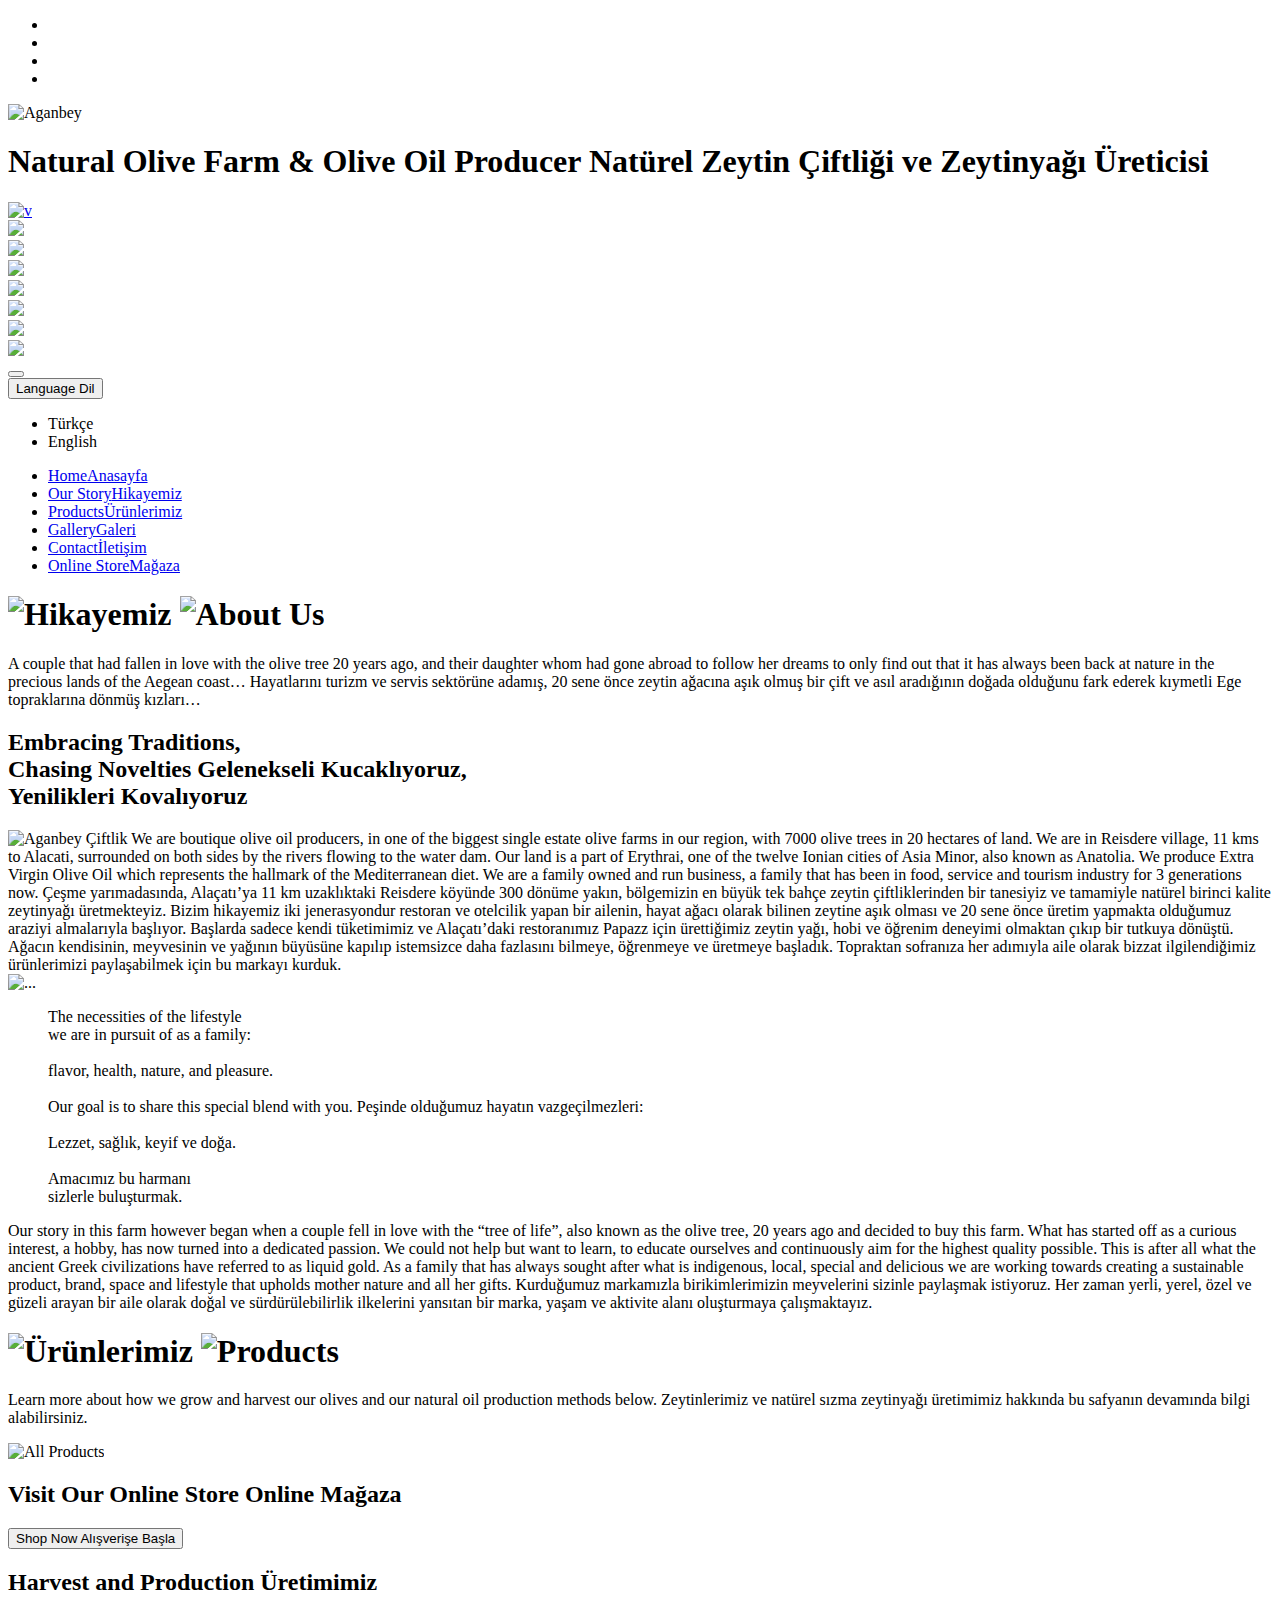
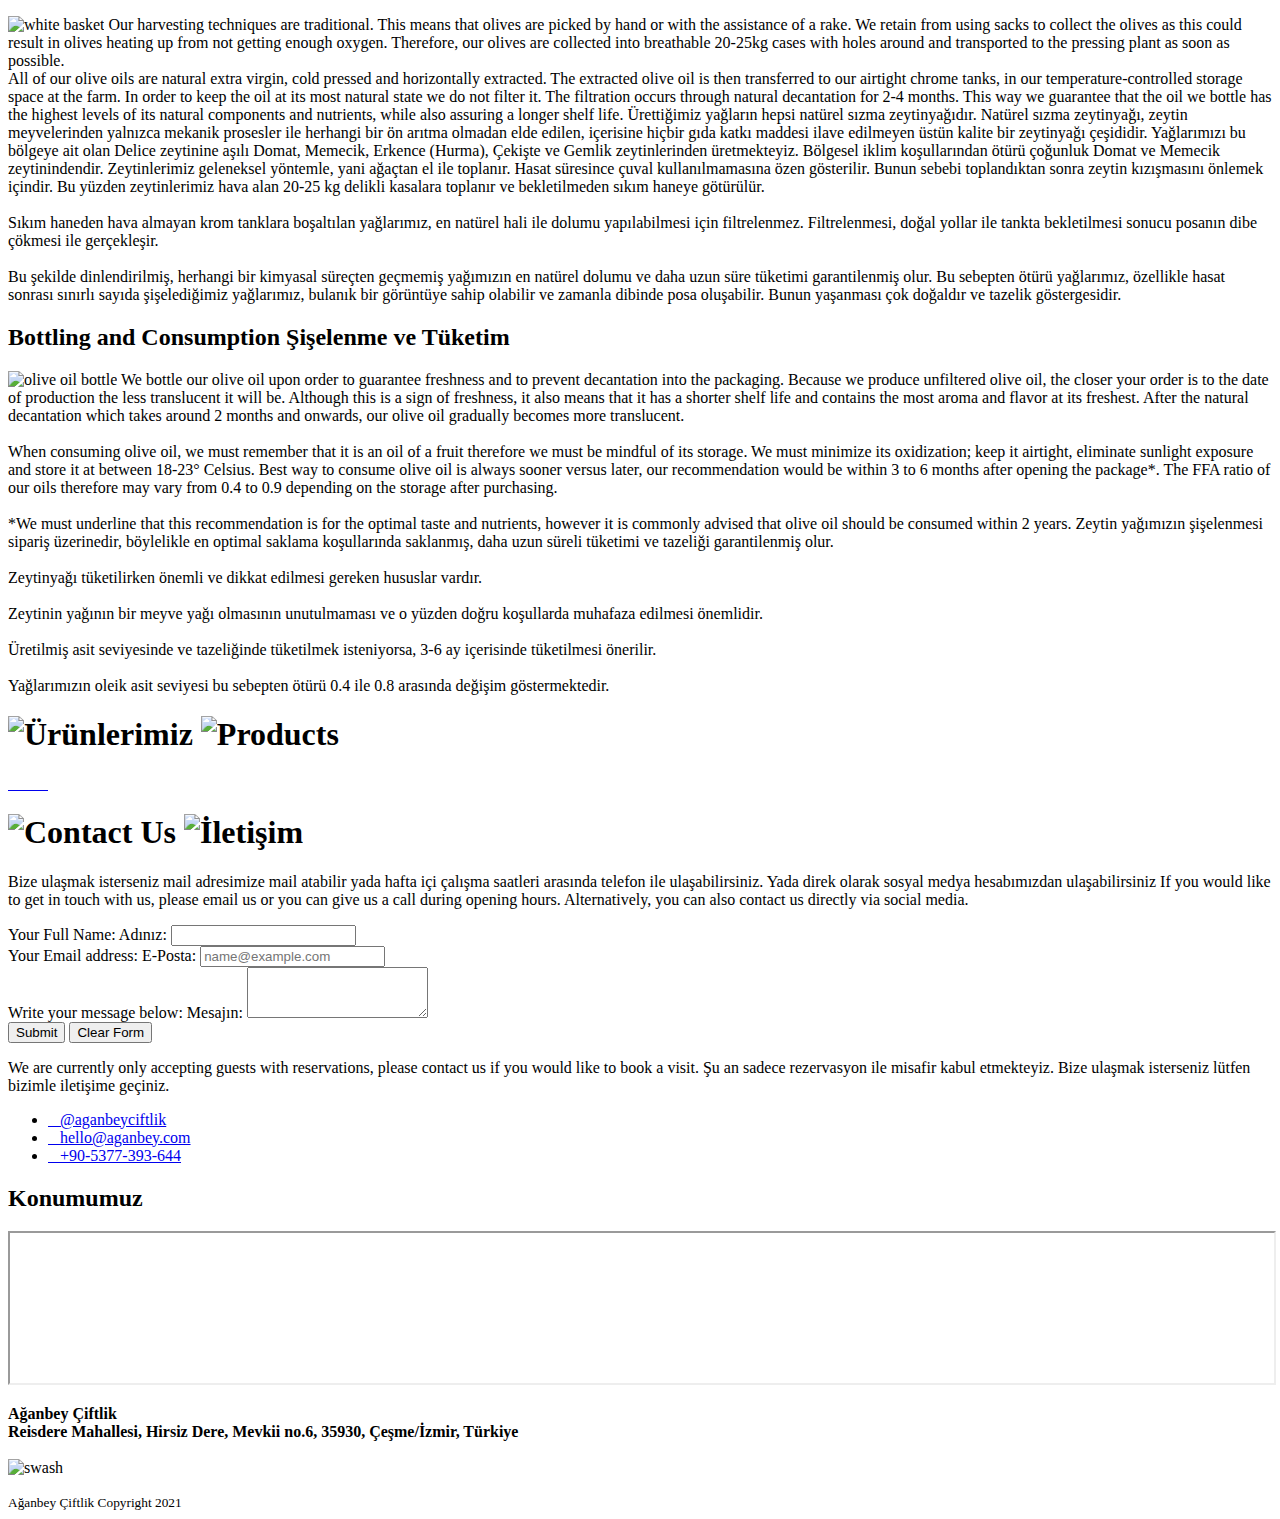
==== index.html @ 203e545b "first commit" ====
<!DOCTYPE html>
<html lang="en">
<head>
    <meta charset="UTF-8">
    <meta http-equiv="X-UA-Compatible" content="IE=edge">
    <meta name="viewport" content="width=device-width, initial-scale=1.0, maximum-scale=1.0, user-scalable=no">
     <!--Bootstrap v5-->
     <link href="https://cdn.jsdelivr.net/npm/bootstrap@5.0.0-beta2/dist/css/bootstrap.min.css" rel="stylesheet" 
     integrity="sha384-BmbxuPwQa2lc/FVzBcNJ7UAyJxM6wuqIj61tLrc4wSX0szH/Ev+nYRRuWlolflfl" crossorigin="anonymous">
     <link href="http://db.onlinewebfonts.com/c/00e33ab22d743f78fcc84a5b079ee93c?family=Register+Sans+BTN" rel="stylesheet" type="text/css"/>
     <link rel="stylesheet" href="sass/style.css">
     <link  href="https://cdnjs.cloudflare.com/ajax/libs/fotorama/4.6.4/fotorama.css" rel="stylesheet">
     <title>Ağanbey Çiftlik</title>
</head>
<body>
<!--Base container-->
  <div class="base container-fluid mx-auto p-0 w-100 d-block">
            <!--Intro-->
            <div class="intro container-fluid w-100 mx-auto forest d-flex p-0" id="home">
                <!--Overlay-->
                <div class="overlay w-100">
                    <ul class="social list-inline p-2 w-100 m-0">
                        <li class="list-inline-item px-2"> 
                          <a href="https://instagram.com/aganbeyciftlik" target="_blank"><i class="fab fa-instagram"></i></a>
                        </li>
                        <li class="list-inline-item px-2">  
                          <a href="#" target="_blank"><i class="far fa-envelope"></i></a>
                        </li>
                        <li class="list-inline-item px-2">
                          <a href="#" target="_blank"><i class="fas fa-phone-alt"></i></a>      
                        </li>
                        <li class="list-inline-item px-2">
                          <a href="storefront.html"><i class="fas fa-shopping-cart"></i></a>
                        </li>
                      </ul>
                  <img src="img/logo/aganbey-logo-01.svg" alt="Aganbey" width="100%">
                  <h1 class="first w-100 mx-auto text-center register">
                    <span class="eng">
                      Natural Olive Farm & Olive Oil Producer
                    </span>
                    <span class="turk">
                      Natürel Zeytin Çiftliği ve Zeytinyağı Üreticisi
                    </span>
                  </h1>
                  <a href="#about" class="mx-auto">
                  <img class="arrow mx-auto" src="img/carousel/arrow-down-circle-fill.svg" alt="v">
                </a>
                </div>
                <!--Carousel-->  
            <div id="carouselExampleFade" class="carousel slide carousel-fade mt-1" data-bs-ride="carousel">
              <div class="carousel-inner">
                <div class="carousel-item active">
                  <img src="https://ik.imagekit.io/etlq29my4eb/Intro_Carousel/IMG_3290_DYFqZVgdg.jpg" class="img-responsive d-block w-100">
                </div>
                <div class="carousel-item">
                  <img src="https://ik.imagekit.io/etlq29my4eb/Intro_Carousel/IMG_3305_-32_0Cvqu.JPG" class="d-block w-100">
                </div>
                <div class="carousel-item">
                  <img src="https://ik.imagekit.io/etlq29my4eb/Intro_Carousel/IMG_3284_hrFhXepZ4nZu.JPG" class="d-block w-100">
                </div>
                <div class="carousel-item">
                  <img src="https://ik.imagekit.io/etlq29my4eb/Intro_Carousel/IMG_9912_MFo4H6rCkr9.jpg" class="d-block w-100">
                </div>
                <div class="carousel-item">
                  <img src="https://ik.imagekit.io/etlq29my4eb/Intro_Carousel/IMG_3300_LDXHklpBJcF.JPG" class="d-block w-100">
                </div>
                <div class="carousel-item">
                  <img src="https://ik.imagekit.io/etlq29my4eb/Intro_Carousel/IMG_2029_10xqajBu9.jpg" class="d-block w-100">
                </div>
                <div class="carousel-item">
                  <img src="https://ik.imagekit.io/etlq29my4eb/Intro_Carousel/IMG_3325_S8ox4O2bOxw.JPG" class="d-block w-100">
                </div>
              </div>
            </div>
            </div>
        <!--Main Nav-->
        <nav class="navbar navbar-expand-lg navbar-dark forest sticky-top border-bottom border-dark" id="navbar">
            <div class="container-fluid d-flex">
              <button class="navbar-toggler" type="button" data-bs-toggle="collapse" data-bs-target="#navbarNavDropdown" 
              aria-controls="navbarNavDropdown" aria-expanded="false" aria-label="Toggle navigation">
                <span class="navbar-toggler-icon"></span>
              </button>
              <!--Off nav ul controls-->
              <!--Language controls-->
              <div class="dropdown lang mx-2 align-items-center">
                <button class="btn btn-transparent dm-sans text-light dropdown-toggle" 
                type="button" id="dropdownMenuButton1" data-bs-toggle="dropdown" aria-expanded="false">
                  <span class="eng">Language</span>
                  <span class="turk">Dil</span>
                </button>
                <ul class="dropdown-menu" aria-labelledby="dropdownMenuButton1">
                  <li><div class="btn dm-sans text-light lng" id="TR-btn">Türkçe</div></li>
                  <li><div class="btn text-light dm-sans lng" id="ENG-btn">English</div></li>
                </ul>
              </div>
              
              <!--Main ul/dropdown-->
              <div class="dd collapse navbar-collapse" id="navbarNavDropdown">
                <ul class="navbar-nav mx-auto register">
                  <li class="nav-item px-4">
                    <a class="nav-link active" aria-current="page" href="#">
                      <span class="eng">Home</span><span class="turk">Anasayfa</span></a>
                  </li>
                  <li class="nav-item px-4">
                    <a class="nav-link" href="#about">
                      <span class="eng">Our Story</span><span class="turk">Hikayemiz</span></a>
                  </li>
                  <li class="nav-item px-4">
                    <a class="nav-link" href="#products">
                      <span class="eng">Products</span><span class="turk">Ürünlerimiz</span></a>
                  </li>
                  <li class="nav-item px-4">
                    <a class="nav-link" href="#gallery">
                      <span class="eng">Gallery</span><span class="turk">Galeri</span></a>
                  </li>
                  <li class="nav-item px-4">
                    <a class="nav-link" href="#contact">
                      <span class="eng">Contact</span><span class="turk">İletişim</span></a>
                  </li>
                  <li class="nav-item px-4">
                    <a class="nav-link" href="storefront.html">
                      <span class="eng">Online Store</span><span class="turk">Mağaza</span></a>
                  </li>
                </ul>
              </div>
            </div>
          </nav>
        <!--Content container--> 
        <div>
        <!--About container-->
        <div class="about container row mx-auto w-100 d-block p-3 border-bottom border-light" id="about">
             <!--Whitespace-->
             <div class="whitespace w-100 mx-auto"></div>
            <div class="heading row w-100 mx-100">
                <h1 class="text-center py-4">
                    <span class="turk"><img src="img/headings/hikayemis.svg" alt="Hikayemiz"></span>
                    <span class="eng"><img src="img/headings/about-us.svg" alt="About Us"></span>
                </h1>
            </div>
            <div class="main-content row w-100 mx-auto">
                <article class="w-75 mx-auto text-justify">
                    <span class="eng">
                    A couple that had fallen in love with the olive tree 20 years ago, and their daughter whom had gone 
                    abroad to follow her dreams to only find out that it has always been back at nature in the precious 
                    lands of the Aegean coast…</span>
                    <span class="turk">
                      Hayatlarını turizm ve servis sektörüne adamış, 20 sene önce zeytin ağacına aşık olmuş bir çift ve asıl aradığının doğada 
                      olduğunu fark ederek kıymetli Ege topraklarına dönmüş kızları… 
                    </span>
                </article>
                <div class="caption row mx-auto w-100">
                    <h2 class="text-center my-4 register fw-bolder">
                      <span class="eng">Embracing Traditions, <br> Chasing Novelties</span>
                      <span class="turk">Gelenekseli Kucaklıyoruz, <br> Yenilikleri Kovalıyoruz</span>
                    </h2>
                </div>
                <article class="w-75 mx-auto my-3">
                    <img src="https://ik.imagekit.io/etlq29my4eb/imgs/farm__YuSyK0y2.jpg" 
                    alt="Aganbey Çiftlik" class="pic1">
                    <span class="eng"> 
                    We are boutique olive oil producers, in one of the biggest single estate olive farms in our region, 
                    with 7000 olive trees in 20 hectares of land. We are in Reisdere village, 11 kms to Alacati, surrounded 
                    on both sides by the rivers flowing to the water dam. Our land is a part of Erythrai, one of the twelve 
                    Ionian cities of Asia Minor, also known as Anatolia. We produce Extra Virgin Olive Oil which represents 
                    the hallmark of the Mediterranean diet. We are a family owned and run business, a family that has been 
                    in food, service and tourism industry for 3 generations now. 
                  </span>
                  <span class="turk">
                    Çeşme yarımadasında, Alaçatı’ya 11 km uzaklıktaki Reisdere köyünde 300 dönüme yakın, bölgemizin en büyük tek bahçe 
                    zeytin çiftliklerinden bir tanesiyiz ve tamamiyle natürel birinci kalite zeytinyağı üretmekteyiz. Bizim hikayemiz 
                    iki jenerasyondur restoran ve otelcilik yapan bir ailenin, hayat ağacı olarak bilinen zeytine aşık olması ve 20 sene 
                    önce üretim yapmakta olduğumuz araziyi almalarıyla başlıyor. Başlarda sadece kendi tüketimimiz ve Alaçatı’daki restoranımız 
                    Papazz için ürettiğimiz zeytin yağı, hobi ve öğrenim deneyimi olmaktan çıkıp bir tutkuya dönüştü. Ağacın kendisinin, 
                    meyvesinin ve yağının büyüsüne kapılıp istemsizce daha fazlasını bilmeye, öğrenmeye ve üretmeye başladık. Topraktan 
                    sofranıza her adımıyla aile olarak bizzat ilgilendiğimiz ürünlerimizi paylaşabilmek için bu markayı kurduk. 
                  </span>
                </article>
                <div class="card text-white col-lg-4 p-0 mx-auto">
                    <img src="img/imgs/olive-branch-silhouette.jpg" class="card-img" alt="...">
                    <div class="card-img-overlay">
                        <blockquote class="register fw-bold text-center w-100 m-0 text-light">
                            <span class="eng"> 
                            The necessities of the lifestyle <br> we are in pursuit of as a family:<br>
                            <span class="phrase my-5"><br> flavor, health, nature, and pleasure.</span><br>
                            <br> Our goal is to share this special blend with you.
                          </span>
                          <span class="turk">
                            Peşinde olduğumuz hayatın vazgeçilmezleri: <br><br>
                            <span class="phrase">Lezzet, sağlık, keyif ve doğa.</span> <br><br>
                            Amacımız bu harmanı <br> sizlerle buluşturmak. 
                          </span>
                          </blockquote> 
                    </div>
                  </div>

                    <article class="w-75 mx-auto mt-3">  
                    <span class="eng">Our story in this farm however began when 
                    a couple fell in love with the “tree of life”, also known as the olive tree, 20 years ago and decided 
                    to buy this farm. What has started off as a curious interest, a hobby, has now turned into a dedicated 
                    passion. We could not help but want to learn, to educate ourselves and continuously aim for the highest 
                    quality possible. This is after all what the ancient Greek civilizations have referred to as liquid gold. 
                    As a family that has always sought after what is indigenous, local, special and delicious we are working 
                    towards creating a sustainable product, brand, space and lifestyle that upholds mother nature and all her 
                    gifts.
                  </span>
                  <span class="turk">
                    Kurduğumuz markamızla birikimlerimizin meyvelerini sizinle paylaşmak istiyoruz. Her zaman yerli, yerel, 
                    özel ve güzeli arayan bir aile olarak doğal ve sürdürülebilirlik ilkelerini yansıtan bir marka, yaşam ve 
                    aktivite alanı oluşturmaya çalışmaktayız.
                  </span>
                  </article>
                  
                    <!--Whitespace-->
                    <div class="whitespace w-100 mx-auto"></div>
            </div>
        <!--About container end-->
        </div>
        <!--Product container--> 
        <div class="products container row mx-auto w-100 d-block p-3 border-bottom border-light" id="products">
            <div class="heading row w-100 mx-100">
                <h1 class="text-center py-4">
                    <span class="turk"><img src="img/headings/Ürünlerimiz.svg" alt="Ürünlerimiz"></span>
                    <span class="eng"><img src="img/headings/products.svg" alt="Products"></span>
                </h1>
            </div>
            <p class="w-75 mx-auto dm-sans text-center">
                <span class="eng">
                  Learn more about how we grow and harvest our olives 
                  and our natural oil production methods below.
                </span>
                <span class="turk">
                  Zeytinlerimiz ve natürel sızma zeytinyağı üretimimiz hakkında bu 
                  safyanın devamında bilgi alabilirsiniz.
                </span>
              </p>
              <div class="gotoshop row mx-auto w-100 d-flex justify-content-center">
                  <!--Card-->
                <div class="card bg-light text-white col-lg-6 p-2">
                    <img src="https://ik.imagekit.io/etlq29my4eb/imgs/products-all_Unry8Sgnc.jpg" 
                    class="card-img" alt="All Products">
                    <div class="card-img-overlay m-2 d-flex justify-content-center flex-wrap">
                        <h2 class="text-light dm-sans w-100 text-center mt-4 fw-bold">
                            <span class="eng">Visit Our Online Store</span>
                           <span class="turk">Online Mağaza</span>
                          </h2>
                          <a href="#" class="mx-auto">
                            <button type="button" class="btn btn-lg dm-sans p-3 my-4 border 
                            border-light fw-bold mx-auto bg-transparent border-3">
                              <span class="eng">Shop Now</span>
                              <span class="turk">Alışverişe Başla</span>
                            </button>
                          </a>
                    </div>
                    <!--Card end-->
                  </div>
                    <!--Whitespace-->
                    <div class="whitespace w-100 mx-auto"></div>
                  <section>
                    <h2 class="w-75 mx-auto register text-center p-3 fw-bold">
                        <span class="eng">Harvest and Production</span>
                        <span class="turk">Üretimimiz</span>
                      </h2>
                      <article class="w-75 mx-auto mt-3 dm-sans">
                        <img src="https://ik.imagekit.io/etlq29my4eb/imgs/branch1_kAcV9VJ-A.jpg" 
                        alt="white basket" class="pic2">
                        <span class="eng"> 
                        Our harvesting techniques are traditional. This means that olives are picked by hand or with the assistance
                        of a rake. We retain from using sacks to collect the olives as this could result in olives heating up from
                        not getting enough oxygen. Therefore, our olives are collected into breathable 20-25kg cases with holes 
                        around and transported to the pressing plant as soon as possible. <br>
                        All of our olive oils are natural extra 
                        virgin, cold pressed and horizontally extracted. The extracted olive oil is then transferred to our airtight 
                        chrome tanks, in our temperature-controlled storage space at the farm. In order to keep the oil at its most 
                        natural state we do not filter it. The filtration occurs through natural decantation for 2-4 months. This way
                        we guarantee that the oil we bottle has the highest levels of its natural components and nutrients, while 
                        also assuring a longer shelf life.
                      </span>
                       <span class="turk">
                        Ürettiğimiz yağların hepsi natürel sızma zeytinyağıdır. Natürel sızma zeytinyağı, zeytin meyvelerinden yalnızca mekanik 
                        prosesler ile herhangi bir ön arıtma olmadan elde edilen, içerisine hiçbir gıda katkı maddesi ilave edilmeyen üstün kalite 
                        bir zeytinyağı çeşididir. Yağlarımızı bu bölgeye ait olan Delice zeytinine aşılı Domat, Memecik, Erkence (Hurma), Çekişte 
                        ve Gemlik zeytinlerinden üretmekteyiz. Bölgesel iklim koşullarından ötürü çoğunluk Domat ve Memecik zeytinindendir. Zeytinlerimiz
                         geleneksel yöntemle, yani ağaçtan el ile toplanır. Hasat süresince çuval kullanılmamasına özen gösterilir. Bunun sebebi 
                         toplandıktan sonra zeytin kızışmasını önlemek içindir. Bu yüzden zeytinlerimiz hava alan 20-25 kg delikli kasalara toplanır 
                         ve bekletilmeden sıkım haneye götürülür. 
                        <br><br>
                        Sıkım haneden hava almayan krom tanklara boşaltılan yağlarımız, en natürel hali ile dolumu yapılabilmesi için filtrelenmez. 
                        Filtrelenmesi, doğal yollar ile tankta bekletilmesi sonucu posanın dibe çökmesi ile gerçekleşir. <br><br>
                        Bu şekilde dinlendirilmiş, herhangi bir kimyasal süreçten geçmemiş yağımızın en natürel dolumu ve daha uzun süre tüketimi 
                        garantilenmiş olur. Bu sebepten ötürü yağlarımız, özellikle hasat sonrası sınırlı sayıda şişelediğimiz yağlarımız, bulanık 
                        bir görüntüye sahip olabilir ve zamanla dibinde posa oluşabilir. Bunun yaşanması çok doğaldır ve tazelik göstergesidir. 
                         
                        </span>
                      </article>
                  </section>
                    <!--Whitespace-->
                    <div class="whitespace w-100 mx-auto"></div>
                  <section class="w-100 mx-auto" id="bc">
                    <h2 class="w-75 mx-auto register text-center p-3 fw-bold">
                       <span class="eng">Bottling and Consumption</span>
                       <span class="turk">Şişelenme ve Tüketim </span>
                    </h2>
                    <article class="w-75 mx-auto mt-3 dm-sans">
                      <img src="https://ik.imagekit.io/etlq29my4eb/imgs/clear-bottle_ojudqM-0e8p.jpg" 
                      alt="olive oil bottle" class="pic3">
                      <span class="eng">
                      We bottle our olive oil upon order to guarantee freshness and to prevent decantation into the packaging. Because we
                      produce unfiltered olive oil, the closer your order is to the date of production the less translucent it will be.
                       Although this is a sign of freshness, it also means that it has a shorter shelf life and contains the most aroma
                      and flavor at its freshest. After the natural decantation which takes around 2 months and onwards, our olive oil
                      gradually becomes more translucent. 
                      <br><br>
                      When consuming olive oil, we must remember that it is an oil of a fruit therefore we must be mindful of its storage.
                      We must minimize its oxidization; keep it airtight, eliminate sunlight exposure and store it at between 18-23° 
                      Celsius. Best way to consume olive oil is always sooner versus later, our recommendation would be within 3 to 6 
                      months after opening the package*. The FFA ratio of our oils therefore may vary from 0.4 to 0.9 depending on the 
                      storage after purchasing.  
                      <br><br>
                      <span class="nb">
                        *We must underline that this recommendation is for the optimal taste and nutrients, 
                        however it is commonly advised that olive oil should be consumed within 2 years.</span>
                    </span>
                      
                      <span class="turk">
                        Zeytin yağımızın şişelenmesi sipariş üzerinedir, böylelikle en optimal saklama koşullarında saklanmış, daha uzun süreli 
                        tüketimi ve tazeliği garantilenmiş olur. <br><br>
                        Zeytinyağı tüketilirken önemli ve dikkat edilmesi gereken hususlar vardır. 
                        <br><br>
                        Zeytinin yağının bir meyve yağı olmasının unutulmaması ve o yüzden doğru koşullarda muhafaza edilmesi önemlidir. 
                        <br> <br>
                        Üretilmiş asit seviyesinde ve tazeliğinde tüketilmek isteniyorsa, 3-6 ay içerisinde tüketilmesi önerilir. <br><br>
                        Yağlarımızın oleik asit seviyesi bu sebepten ötürü 0.4 ile 0.8 arasında değişim göstermektedir. 
                      </span>
                    </article>
                    <!--Whitespace-->
                    <div class="whitespace w-100 mx-auto"></div>
            </div>
        <!--Product container end-->  
        </div>
        <!--Gallery container--> 
        <div class="galeri container row mx-auto w-100 d-block p-3 border-bottom border-light" id="gallery">
            <div class="heading row w-100 mx-100">
                <h1 class="text-center py-4">
                    <span class="turk"><img src="img/headings/galeri.svg" alt="Ürünlerimiz"></span>
                    <span class="eng"><img src="img/headings/gallery.svg" alt="Products"></span>
                </h1>
            </div>
            <div class="fotorama col-lg-8 mx-auto bg-dark p-0" data-nav="thumbs">
                <a href="https://ik.imagekit.io/etlq29my4eb/Website_Gallery/IMG_4699_yRDKELBjGga.jpg">
                    <img src="https://ik.imagekit.io/etlq29my4eb/Website_Gallery/IMG_4699_yRDKELBjGga.jpg" alt="">
                </a>
                <a href="https://ik.imagekit.io/etlq29my4eb/Website_Gallery/DSC05301_4AL7WAVdtR-.jpg">
                    <img src="https://ik.imagekit.io/etlq29my4eb/Website_Gallery/DSC05301_4AL7WAVdtR-.jpg" alt="">
                </a>
                <a href="https://ik.imagekit.io/etlq29my4eb/Website_Gallery/IMG_3283_gBohWNZls.jpg">
                    <img src="https://ik.imagekit.io/etlq29my4eb/Website_Gallery/IMG_3283_gBohWNZls.jpg" alt="">
                </a>
                <a href="https://ik.imagekit.io/etlq29my4eb/Website_Gallery/IMG_3203_BZn9SA_0jBm.jpg">
                    <img src="https://ik.imagekit.io/etlq29my4eb/Website_Gallery/IMG_3203_BZn9SA_0jBm.jpg" alt="">
                </a>
                <a href="https://ik.imagekit.io/etlq29my4eb/Website_Gallery/IMG_1109_YaZ9eBYyLo.jpg">
                    <img src="https://ik.imagekit.io/etlq29my4eb/Website_Gallery/IMG_1109_YaZ9eBYyLo.jpg" alt="">
                </a>
                <a href="https://ik.imagekit.io/etlq29my4eb/Website_Gallery/IMG_8769_6tfR_pp50vI.jpg">
                    <img src="https://ik.imagekit.io/etlq29my4eb/Website_Gallery/IMG_8769_6tfR_pp50vI.jpg" alt="">
                </a>
                <a href="https://ik.imagekit.io/etlq29my4eb/Website_Gallery/8cdfa494-f0fd-4bca-92d4-2c547bfe8d3f_Fh-bu6O9M.jpg">
                    <img src="https://ik.imagekit.io/etlq29my4eb/Website_Gallery/8cdfa494-f0fd-4bca-92d4-2c547bfe8d3f_Fh-bu6O9M.jpg" alt="">
                </a>
                <a href="https://ik.imagekit.io/etlq29my4eb/Website_Gallery/IMG_1422_GnSMl1AkuuE.jpg">
                    <img src="https://ik.imagekit.io/etlq29my4eb/Website_Gallery/IMG_1422_GnSMl1AkuuE.jpg" alt="">
                </a>
                <a href="https://ik.imagekit.io/etlq29my4eb/Website_Gallery/IMG_1286_ExbyEsfFU.jpg">
                    <img src="https://ik.imagekit.io/etlq29my4eb/Website_Gallery/IMG_1286_ExbyEsfFU.jpg" alt="">
                </a>
                <a href="https://ik.imagekit.io/etlq29my4eb/Website_Gallery/IMG_3405_BtvY9bpAW4G.jpg">
                    <img src="https://ik.imagekit.io/etlq29my4eb/Website_Gallery/IMG_3405_BtvY9bpAW4G.jpg" alt="">
                </a>
                <a href="https://ik.imagekit.io/etlq29my4eb/Website_Gallery/IMG_5312_aiv7ORRt8.jpg">
                    <img src="https://ik.imagekit.io/etlq29my4eb/Website_Gallery/IMG_5312_aiv7ORRt8.jpg" alt="">
                </a>
            </div>
                 <!--Whitespace-->
                 <div class="whitespace w-100 mx-auto"></div>
        <!--Gallery container end--> 
        </div>
           <!--Contact container-->
           <div class="contact container mx-auto w-100 d-block p-0 border border-light pb-5" id="contact">
            <div class="heading row w-100 mx-auto my-4">
              <h1 class="my-4 pb-4 w-100 text-center dm-sans fw-bold">
                <span class="eng"><img src="img/headings/contact.svg" alt="Contact Us"></span>
                <span class="turk iletisim"><img src="img/headings/iletisim.svg" alt="İletişim"></span>
              </h1>
              <div class="w-100 mx-auto row">
                <p class="w-75 mx-auto dm-sans text-center mb-4">
                  <span class="turk">
                    Bize ulaşmak isterseniz mail adresimize mail atabilir yada hafta içi çalışma 
                    saatleri arasında telefon ile ulaşabilirsiniz. Yada direk olarak sosyal medya 
                    hesabımızdan ulaşabilirsiniz
                  </span>
                  <span class="eng">
                    If you would like to get in touch with us, please email us or you can give us a call
                    during opening hours. 
                    Alternatively, you can also contact us directly via social media.
              </span> 
              </div>
              <div class="cm col-lg-7 border-end border-dark d-flex align-items-center mt-4">
                <form class="mx-auto d-block text-dark w-75" method="POST" action="" role="form">
                  <div class="form-group d-inline-block w-100">
                      <label class="text-dark dm-sans my-2">
                        <span class="eng">Your Full Name:</span>
                        <span class="turk">Adınız:</span>
                      </label>
                      <input type="text" name="name" class="form-control" required>
                    </div>
                  <div class="form-group d-inline-block w-100">
                    <label class="text-dark dm-sans my-2">
                      <span class="eng">Your Email address:</span>
                      <span class="turk">E-Posta:</span>
                    </label>
                    <input type="email" name="user-email" class="form-control" 
                    placeholder="name@example.com" required>
                  </div>
                  <div class="form-group w-100">
                    <label class="text-dark dm-sans my-2">
                      <span class="eng">Write your message below:</span>
                      <span class="turk">Mesajın:</span>
                    </label>
                    <textarea class="form-control" name="message"rows="3" required></textarea>
                  </div>
                  <div class="btn-div form-group">
                  <button type="submit" name="submit" class="g-recaptcha btn m-2 dm-sans border border-dark" id="submit" 
                  data-sitekey="reCAPTCHA_site_key" data-callback='onSubmit' data-action='submit'>Submit</button>
                  <button type="reset" class="btn m-2 dm-sans border border-dark">Clear Form</button>
                  </div>
                </form>
              </div>
              <div class="col-lg-5 mt-4">
                <div class="reserve w-75">
                  <p class="dm-sans p-3 text-justify">
                    <span class="eng"> We are currently only accepting guests with reservations, 
                    please contact us if you would like to book a visit.
                  </span>
                   <span class="turk">
                    Şu an sadece rezervasyon ile misafir kabul etmekteyiz. Bize ulaşmak isterseniz
                    lütfen bizimle iletişime geçiniz.
                   </span>
                  </p>
                </div>
                <ul class="mt-2">
                  <li class="py-2">
                    <i class="fab fa-instagram"></i>
                    <a href="https://instagram.com/aganbeyciftlik" target="_blank">&nbsp;&nbsp; @aganbeyciftlik</a>
                  </li>
                  <li class="py-2">
                    <i class="far fa-envelope"></i>
                    <a href="#" target="_blank">&nbsp;&nbsp; hello@aganbey.com</a>
                  </li>
                  <li class="py-2">
                    <i class="fas fa-phone-alt"></i>
                    <a href="#" target="_blank">&nbsp;&nbsp; +90-5377-393-644</a>      
                  </li>
                </ul>
              </div>
              
            </div>
           
            <div class="location row w-100 mx-auto"><h2 class="register text-center py-3 mt-4">Konumumuz</h2></div>
            <div class="cc container-fluid m-0 p-0 w-100 d-block">
              <div class="map-div row">
                  <iframe class="mx-auto border border-secondary w-75" loading="lazy" allowfullscreen width="100%" 
                  src="https://www.google.com/maps/embed/v1/view?zoom=12&&center=38.3042%2C26.4371&key=AIzaSyBO-uzR-JcE9ai0TGenHOiL3_WA2a0SMlI">
                </iframe>
              </div>
              <div class="address-div row m-0 d-flex flex-wrap align-items-center">
                  
                  <p class="address dm-sans text-center w-100 my-3">
                      <b>Ağanbey Çiftlik <br>
                        Reisdere Mahallesi, Hirsiz Dere, Mevkii no.6, 35930, Çeşme/İzmir, Türkiye <br><br>
                      </b>   
                  <img src="img/logo/swash.svg" alt="swash">
                  </p>
              </div>
            </div>
             <!--Whitespace-->
          <div class="whitespace w-100 mx-auto"></div>
            <!--Contact container end--> 
        <!--Content container end-->
        </div> 
      <!--Footer--> 
      <footer class=" row w-100 mx-auto forest p-3">
        <small class="text-muted w-100 text-center dm-sans">Ağanbey Çiftlik Copyright 2021</small>
    </footer>    
  <!--Base container end-->
  </div>

    <!--Popper/BS js-->
    <script src="https://cdn.jsdelivr.net/npm/@popperjs/core@2.6.0/dist/umd/popper.min.js" 
    integrity="sha384-KsvD1yqQ1/1+IA7gi3P0tyJcT3vR+NdBTt13hSJ2lnve8agRGXTTyNaBYmCR/Nwi" crossorigin="anonymous"></script>
    <script src="https://cdn.jsdelivr.net/npm/bootstrap@5.0.0-beta2/dist/js/bootstrap.min.js" 
    integrity="sha384-nsg8ua9HAw1y0W1btsyWgBklPnCUAFLuTMS2G72MMONqmOymq585AcH49TLBQObG" crossorigin="anonymous"></script>
    <script src="https://kit.fontawesome.com/520de4a36e.js" crossorigin="anonymous"></script>
    <script src="https://code.jquery.com/jquery-3.6.0.slim.min.js" 
    integrity="sha256-u7e5khyithlIdTpu22PHhENmPcRdFiHRjhAuHcs05RI=" crossorigin="anonymous"></script>
    <!--Fotorama plugins-->
    <script src="https://ajax.googleapis.com/ajax/libs/jquery/1.11.1/jquery.min.js"></script>
    <script src="https://cdnjs.cloudflare.com/ajax/libs/fotorama/4.6.4/fotorama.js"></script>

    <script defer src="js/lang.js"></script>
</body>
</html>
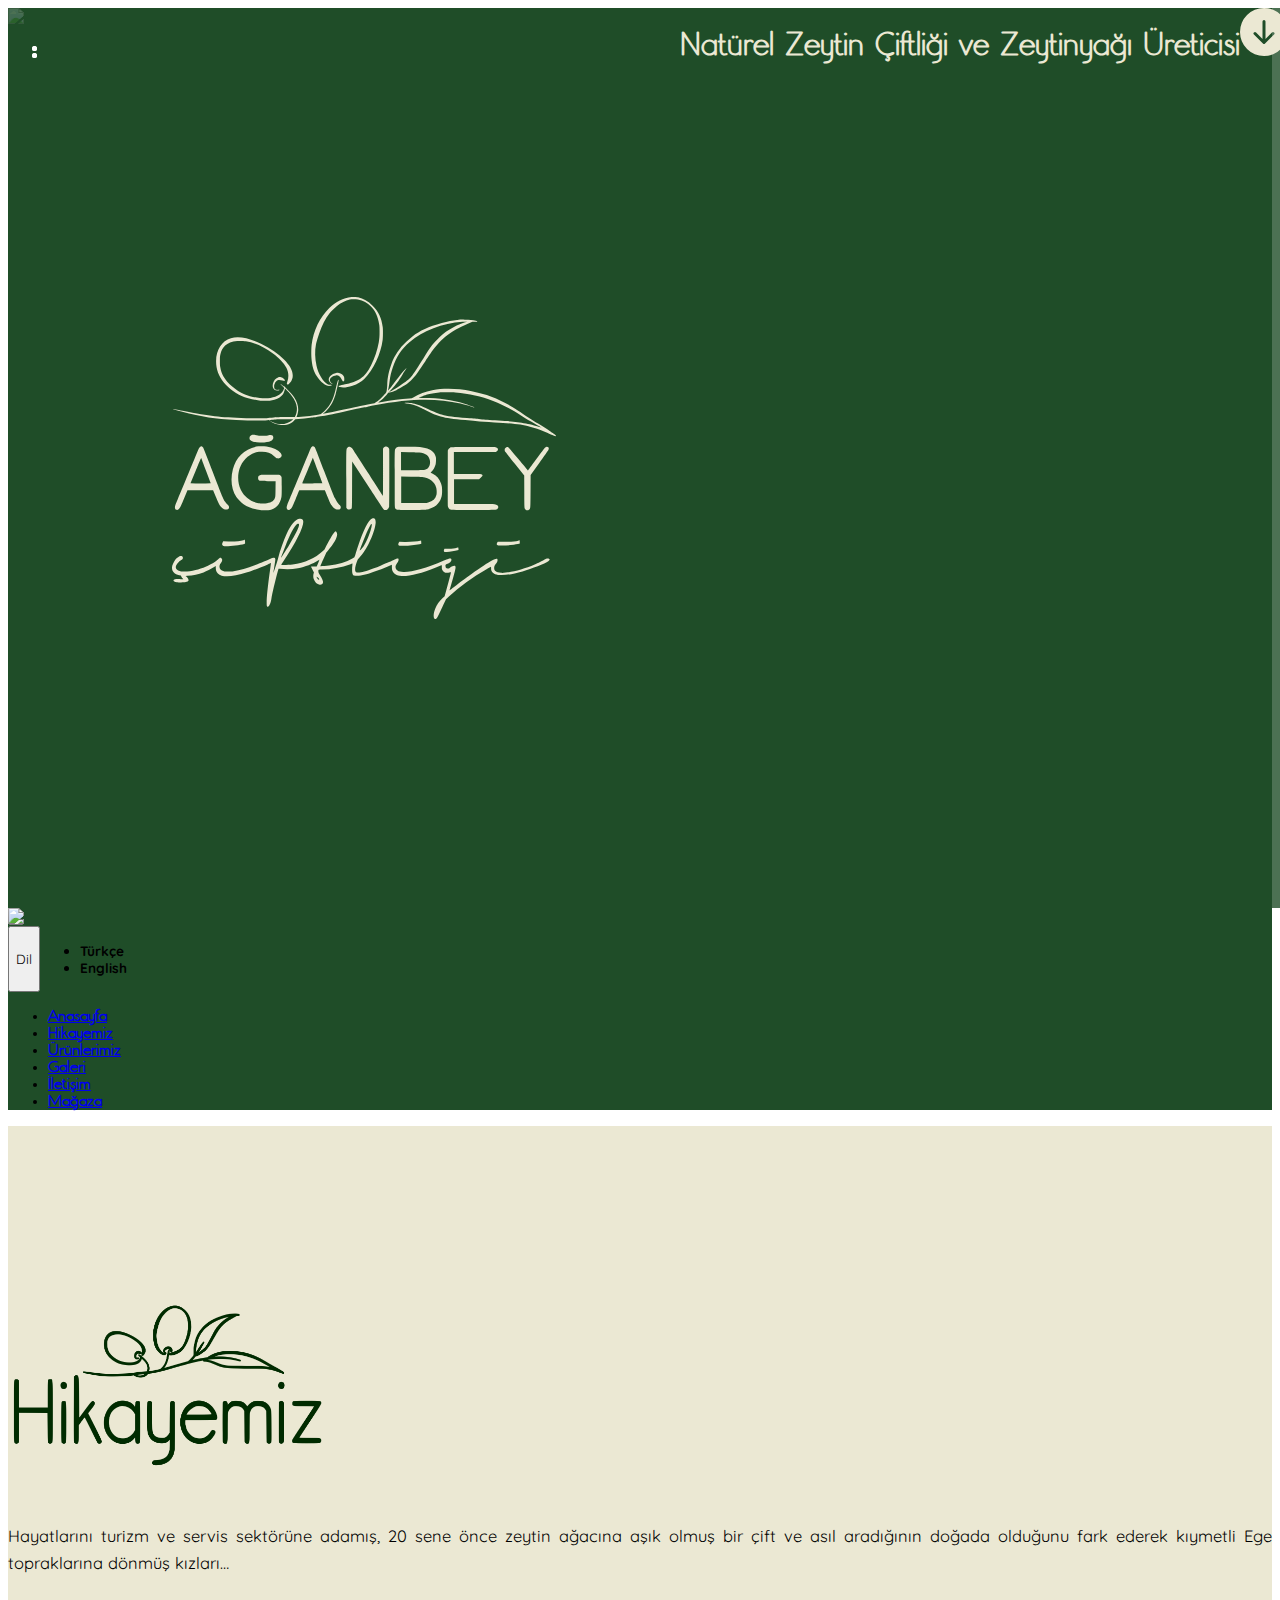
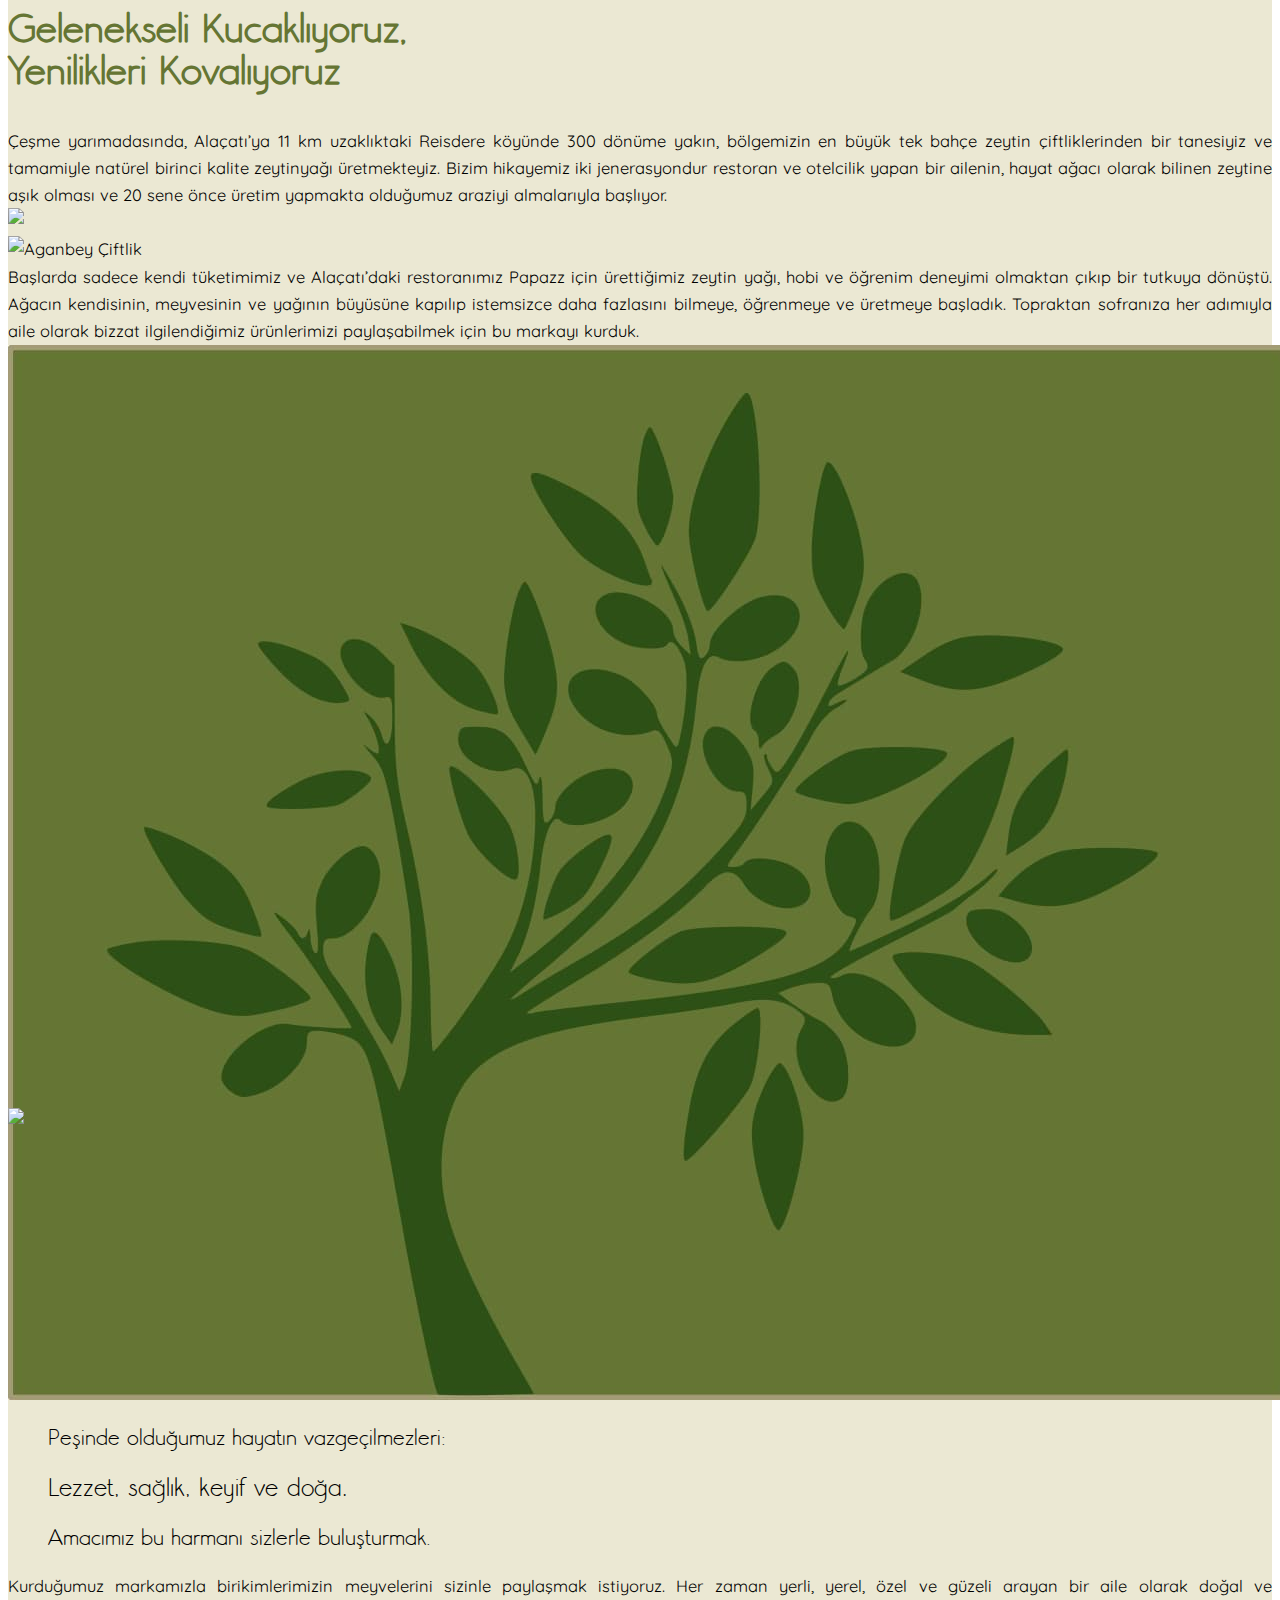
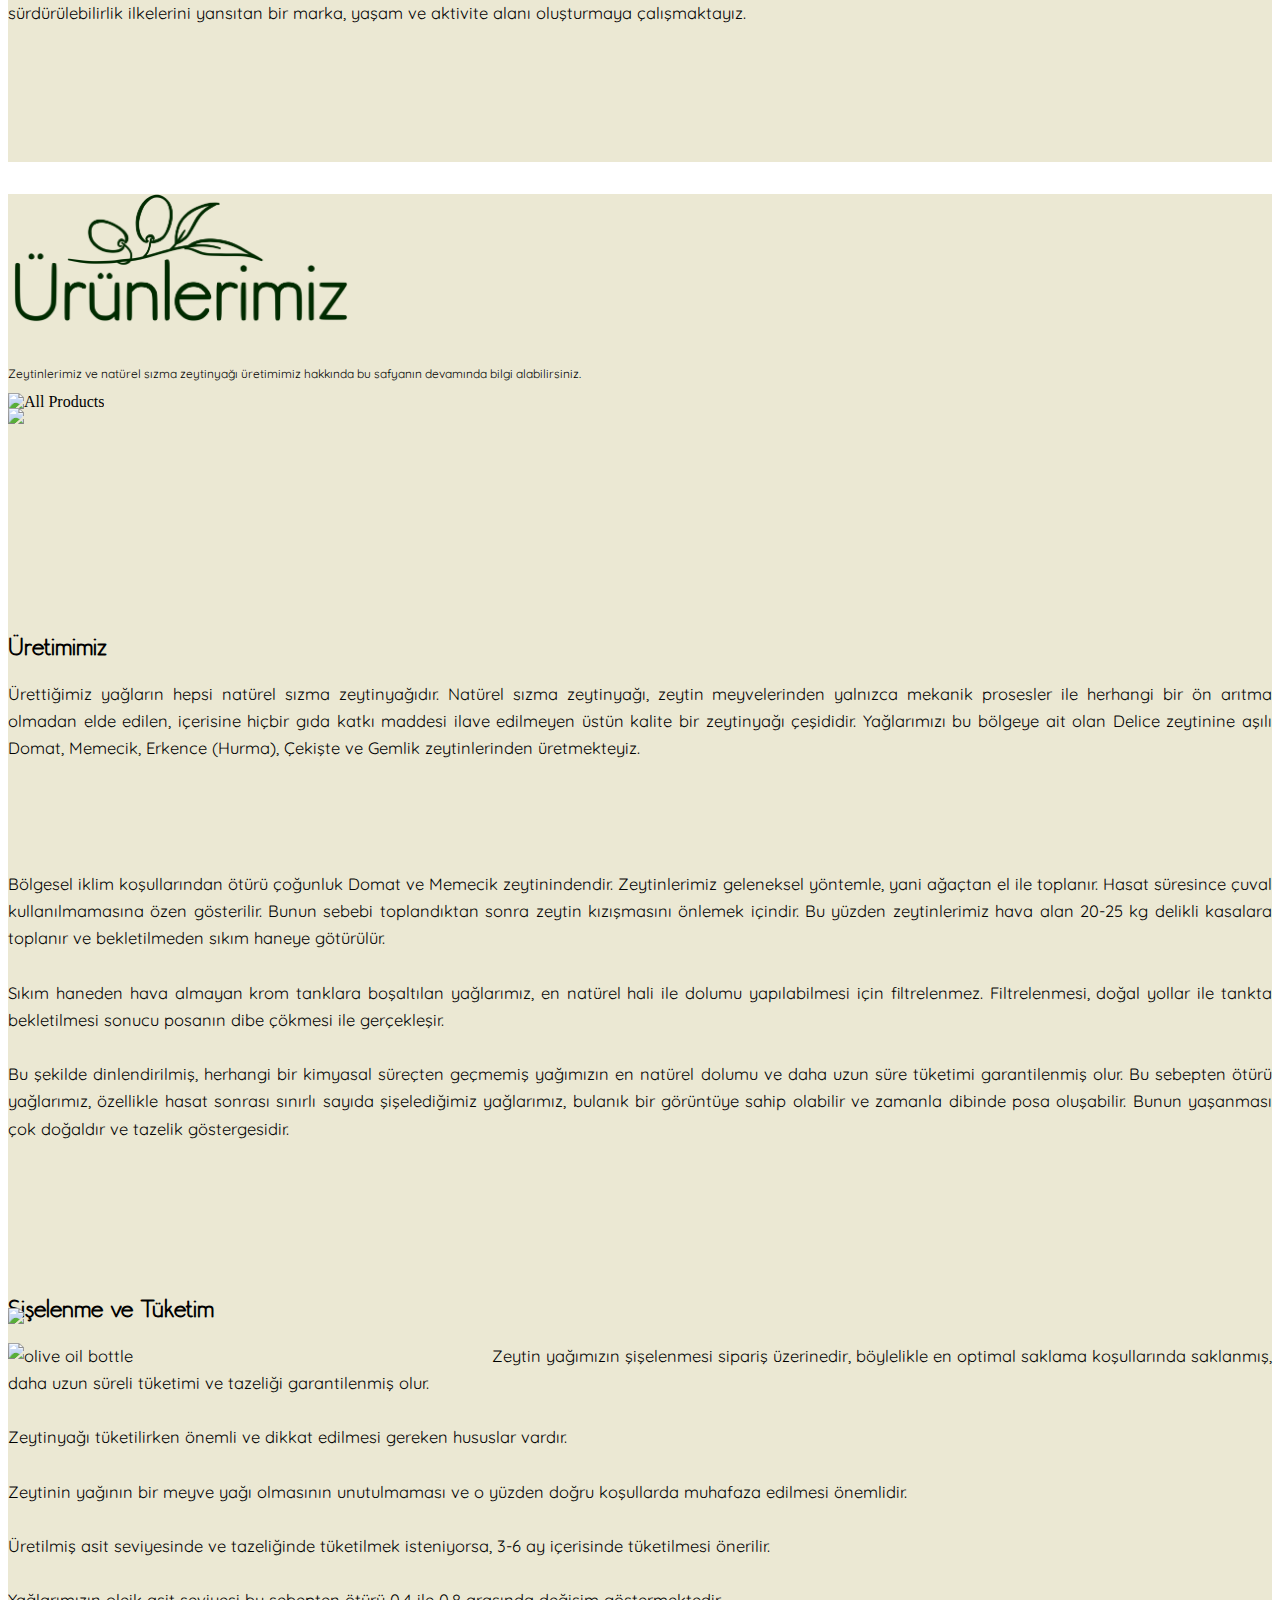
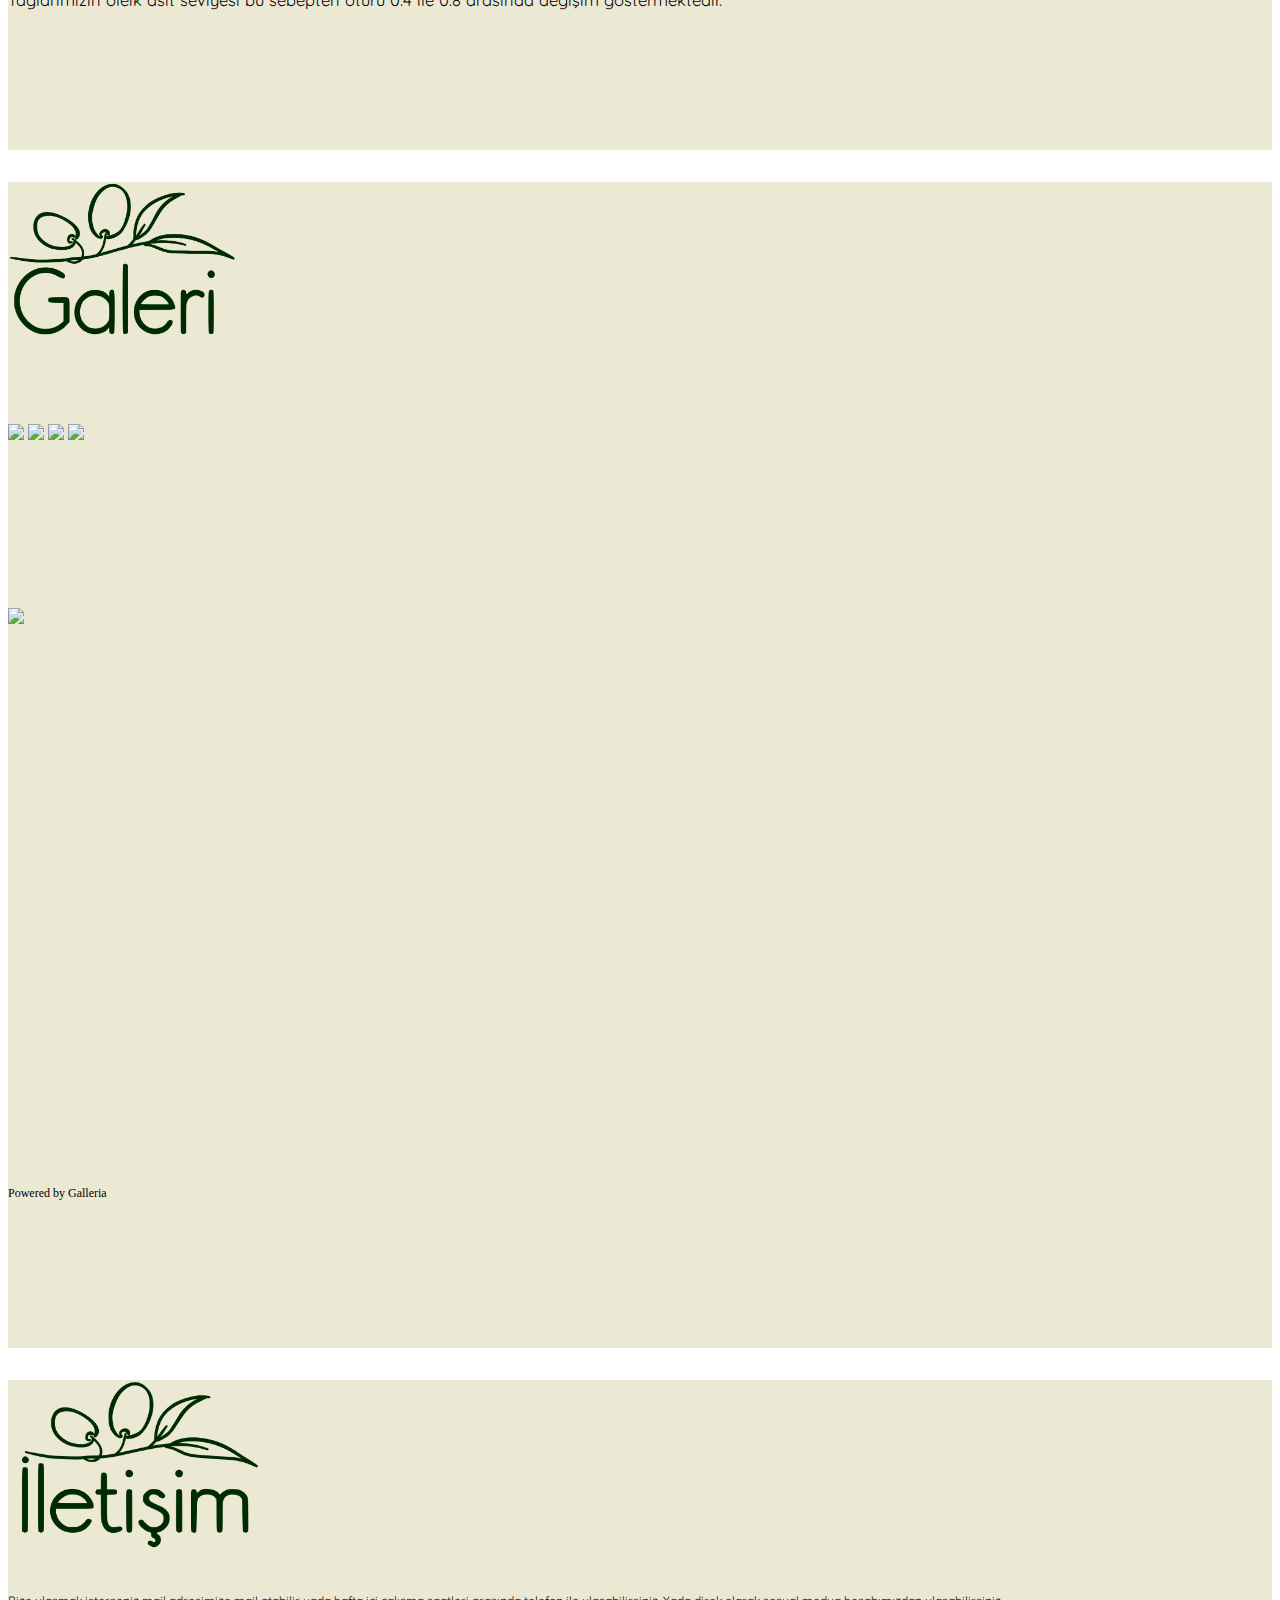
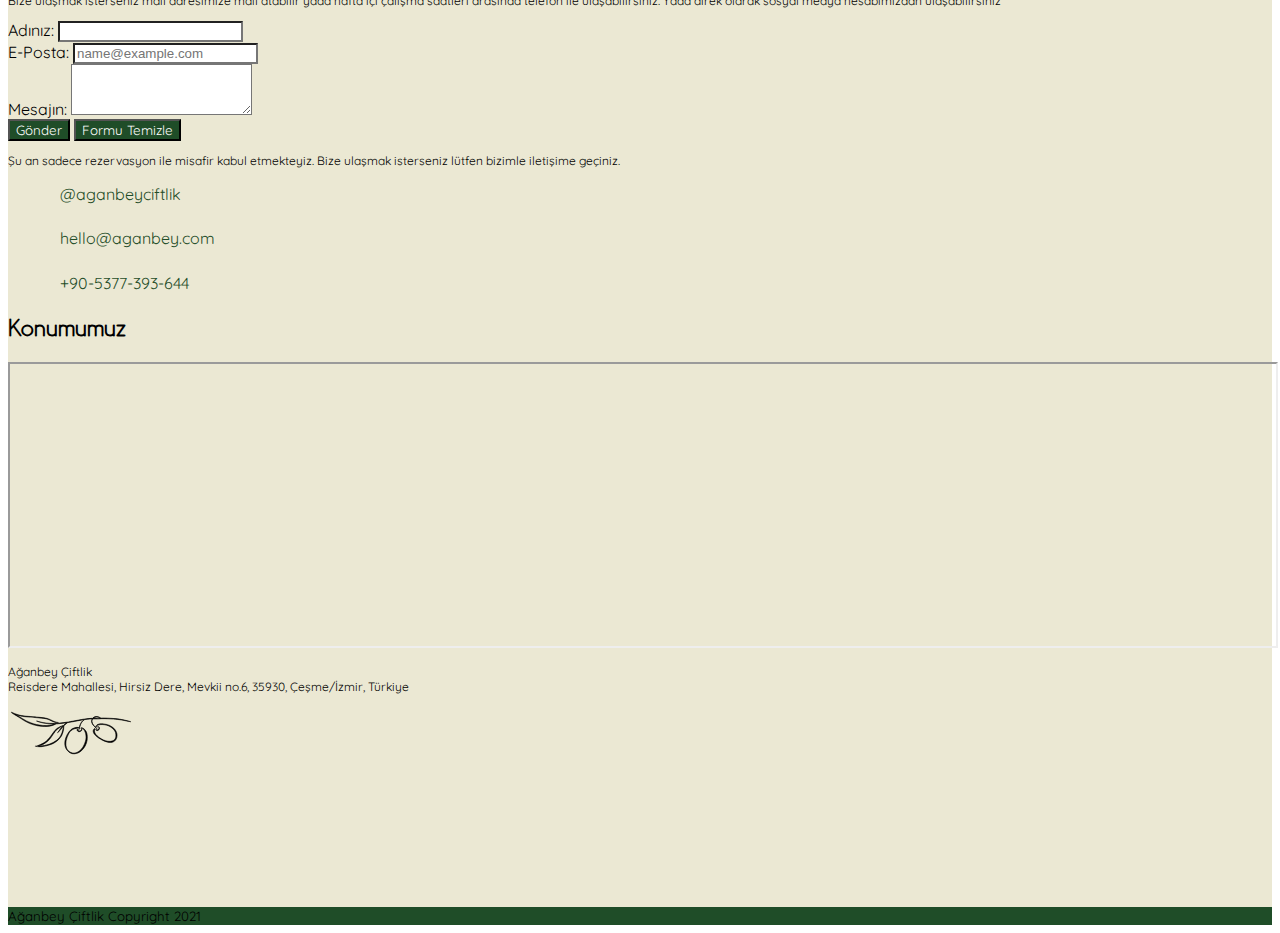
==== commit cc6eb5ab: "update website" ====
--- a/index.html
+++ b/index.html
@@ -7,9 +7,9 @@
      <!--Bootstrap v5-->
      <link href="https://cdn.jsdelivr.net/npm/bootstrap@5.0.0-beta2/dist/css/bootstrap.min.css" rel="stylesheet" 
      integrity="sha384-BmbxuPwQa2lc/FVzBcNJ7UAyJxM6wuqIj61tLrc4wSX0szH/Ev+nYRRuWlolflfl" crossorigin="anonymous">
-     <link href="http://db.onlinewebfonts.com/c/00e33ab22d743f78fcc84a5b079ee93c?family=Register+Sans+BTN" rel="stylesheet" type="text/css"/>
      <link rel="stylesheet" href="sass/style.css">
-     <link  href="https://cdnjs.cloudflare.com/ajax/libs/fotorama/4.6.4/fotorama.css" rel="stylesheet">
+     <link rel="stylesheet" type="text/css" 
+     href="https://cdnjs.cloudflare.com/ajax/libs/galleria/1.5.7/themes/fullscreen/galleria.classic.min.css">
      <title>Ağanbey Çiftlik</title>
 </head>
 <body>
@@ -131,14 +131,14 @@
         <div class="about container row mx-auto w-100 d-block p-3 border-bottom border-light" id="about">
              <!--Whitespace-->
              <div class="whitespace w-100 mx-auto"></div>
-            <div class="heading row w-100 mx-100">
+            <div class="heading row w-100 mx-auto">
                 <h1 class="text-center py-4">
-                    <span class="turk"><img src="img/headings/hikayemis.svg" alt="Hikayemiz"></span>
-                    <span class="eng"><img src="img/headings/about-us.svg" alt="About Us"></span>
+                    <span class="turk"><img src="img/headings/hikayemiz.png" alt="Hikayemiz"></span>
+                    <span class="eng"><img src="img/headings/our-story.png" alt="About Us"></span>
                 </h1>
             </div>
             <div class="main-content row w-100 mx-auto">
-                <article class="w-75 mx-auto text-justify">
+                <article class="w-75 mx-auto">
                     <span class="eng">
                     A couple that had fallen in love with the olive tree 20 years ago, and their daughter whom had gone 
                     abroad to follow her dreams to only find out that it has always been back at nature in the precious 
@@ -154,40 +154,50 @@
                       <span class="turk">Gelenekseli Kucaklıyoruz, <br> Yenilikleri Kovalıyoruz</span>
                     </h2>
                 </div>
-                <article class="w-75 mx-auto my-3">
-                    <img src="https://ik.imagekit.io/etlq29my4eb/imgs/farm__YuSyK0y2.jpg" 
-                    alt="Aganbey Çiftlik" class="pic1">
+                <article class="w-75 mx-auto my-3 row p-0 d-inline-flex">  
+                    <div class="pt-2 w-100 d-inline-flex justify-content-center flex-wrap">                 
+                      <span class="eng">
+                        We are boutique olive oil producers, in one of the biggest single estate olive farms in our region, 
+                        with 7000 olive trees in 20 hectares of land. We are in Reisdere village, 11 kms to Alacati, surrounded 
+                        on both sides by the rivers flowing to the water dam. Our land is a part of Erythrai, one of the twelve  
+                        Ionian cities of Asia Minor, also known as Anatolia. <br><br>
+                    </span>
+                      <span class="turk">
+                        Çeşme yarımadasında, Alaçatı’ya 11 km uzaklıktaki Reisdere köyünde 300 dönüme yakın, bölgemizin en büyük tek bahçe 
+                        zeytin çiftliklerinden bir tanesiyiz ve tamamiyle natürel birinci kalite zeytinyağı üretmekteyiz. Bizim hikayemiz 
+                        iki jenerasyondur restoran ve otelcilik yapan bir ailenin, hayat ağacı olarak bilinen zeytine aşık olması ve 20 sene 
+                        önce üretim yapmakta olduğumuz araziyi almalarıyla başlıyor. <br><br>
+                    </span>
+                    <img src="https://ik.imagekit.io/etlq29my4eb/imgs/farm__YuSyK0y2.jpg?updatedAt=1622075623427" 
+                      alt="Aganbey Çiftlik" class="pic1 mx-auto">
                     <span class="eng"> 
-                    We are boutique olive oil producers, in one of the biggest single estate olive farms in our region, 
-                    with 7000 olive trees in 20 hectares of land. We are in Reisdere village, 11 kms to Alacati, surrounded 
-                    on both sides by the rivers flowing to the water dam. Our land is a part of Erythrai, one of the twelve 
-                    Ionian cities of Asia Minor, also known as Anatolia. We produce Extra Virgin Olive Oil which represents 
-                    the hallmark of the Mediterranean diet. We are a family owned and run business, a family that has been 
-                    in food, service and tourism industry for 3 generations now. 
-                  </span>
-                  <span class="turk">
-                    Çeşme yarımadasında, Alaçatı’ya 11 km uzaklıktaki Reisdere köyünde 300 dönüme yakın, bölgemizin en büyük tek bahçe 
-                    zeytin çiftliklerinden bir tanesiyiz ve tamamiyle natürel birinci kalite zeytinyağı üretmekteyiz. Bizim hikayemiz 
-                    iki jenerasyondur restoran ve otelcilik yapan bir ailenin, hayat ağacı olarak bilinen zeytine aşık olması ve 20 sene 
-                    önce üretim yapmakta olduğumuz araziyi almalarıyla başlıyor. Başlarda sadece kendi tüketimimiz ve Alaçatı’daki restoranımız 
-                    Papazz için ürettiğimiz zeytin yağı, hobi ve öğrenim deneyimi olmaktan çıkıp bir tutkuya dönüştü. Ağacın kendisinin, 
-                    meyvesinin ve yağının büyüsüne kapılıp istemsizce daha fazlasını bilmeye, öğrenmeye ve üretmeye başladık. Topraktan 
-                    sofranıza her adımıyla aile olarak bizzat ilgilendiğimiz ürünlerimizi paylaşabilmek için bu markayı kurduk. 
-                  </span>
+                      <br>
+                        We produce Extra Virgin Olive Oil which represents the hallmark of the Mediterranean diet. We are a family 
+                        owned and run business, a family that has been in food, service and tourism industry for 3 generations now. 
+                    </span>
+                    <span class="turk">
+                      <br>
+                        Başlarda sadece kendi tüketimimiz ve Alaçatı’daki restoranımız 
+                        Papazz için ürettiğimiz zeytin yağı, hobi ve öğrenim deneyimi olmaktan çıkıp bir tutkuya dönüştü. Ağacın kendisinin, 
+                        meyvesinin ve yağının büyüsüne kapılıp istemsizce daha fazlasını bilmeye, öğrenmeye ve üretmeye başladık. Topraktan 
+                        sofranıza her adımıyla aile olarak bizzat ilgilendiğimiz ürünlerimizi paylaşabilmek için bu markayı kurduk. 
+                    </span>
+
+                </div>
                 </article>
-                <div class="card text-white col-lg-4 p-0 mx-auto">
+                <div class="card text-white col-lg-4 p-0 mx-auto my-5">
                     <img src="img/imgs/olive-branch-silhouette.jpg" class="card-img" alt="...">
                     <div class="card-img-overlay">
                         <blockquote class="register fw-bold text-center w-100 m-0 text-light">
                             <span class="eng"> 
-                            The necessities of the lifestyle <br> we are in pursuit of as a family:<br>
-                            <span class="phrase my-5"><br> flavor, health, nature, and pleasure.</span><br>
-                            <br> Our goal is to share this special blend with you.
+                            The necessities of the lifestyle we are in pursuit of as a family:<br><br>
+                            <span class="phrase">flavor, health, nature, and pleasure.</span><br><br>
+                            Our goal is to share this special blend with you.
                           </span>
                           <span class="turk">
                             Peşinde olduğumuz hayatın vazgeçilmezleri: <br><br>
-                            <span class="phrase">Lezzet, sağlık, keyif ve doğa.</span> <br><br>
-                            Amacımız bu harmanı <br> sizlerle buluşturmak. 
+                            <span class="phrase my-2">Lezzet, sağlık, keyif ve doğa.</span> <br><br>
+                            Amacımız bu harmanı sizlerle buluşturmak. 
                           </span>
                           </blockquote> 
                     </div>
@@ -217,10 +227,10 @@
         </div>
         <!--Product container--> 
         <div class="products container row mx-auto w-100 d-block p-3 border-bottom border-light" id="products">
-            <div class="heading row w-100 mx-100">
+            <div class="heading row w-100 mx-auto">
                 <h1 class="text-center py-4">
-                    <span class="turk"><img src="img/headings/Ürünlerimiz.svg" alt="Ürünlerimiz"></span>
-                    <span class="eng"><img src="img/headings/products.svg" alt="Products"></span>
+                    <span class="turk"><img src="img/headings/urunlerimiz.png" alt="Ürünlerimiz"></span>
+                    <span class="eng"><img src="img/headings/products.png" alt="Products"></span>
                 </h1>
             </div>
             <p class="w-75 mx-auto dm-sans text-center">
@@ -243,7 +253,7 @@
                             <span class="eng">Visit Our Online Store</span>
                            <span class="turk">Online Mağaza</span>
                           </h2>
-                          <a href="#" class="mx-auto">
+                          <a href="storefront.html" class="mx-auto">
                             <button type="button" class="btn btn-lg dm-sans p-3 my-4 border 
                             border-light fw-bold mx-auto bg-transparent border-3">
                               <span class="eng">Shop Now</span>
@@ -261,35 +271,46 @@
                         <span class="turk">Üretimimiz</span>
                       </h2>
                       <article class="w-75 mx-auto mt-3 dm-sans">
-                        <img src="https://ik.imagekit.io/etlq29my4eb/imgs/branch1_kAcV9VJ-A.jpg" 
-                        alt="white basket" class="pic2">
                         <span class="eng"> 
                         Our harvesting techniques are traditional. This means that olives are picked by hand or with the assistance
                         of a rake. We retain from using sacks to collect the olives as this could result in olives heating up from
                         not getting enough oxygen. Therefore, our olives are collected into breathable 20-25kg cases with holes 
-                        around and transported to the pressing plant as soon as possible. <br>
-                        All of our olive oils are natural extra 
-                        virgin, cold pressed and horizontally extracted. The extracted olive oil is then transferred to our airtight 
+                        around and transported to the pressing plant as soon as possible.
+                        </span>
+                        <span class="turk">
+                        Ürettiğimiz yağların hepsi natürel sızma zeytinyağıdır. Natürel sızma zeytinyağı, zeytin meyvelerinden yalnızca mekanik 
+                        prosesler ile herhangi bir ön arıtma olmadan elde edilen, içerisine hiçbir gıda katkı maddesi ilave edilmeyen üstün kalite 
+                        bir zeytinyağı çeşididir. Yağlarımızı bu bölgeye ait olan Delice zeytinine aşılı Domat, Memecik, Erkence (Hurma), Çekişte 
+                        ve Gemlik zeytinlerinden üretmekteyiz. 
+                        </span>
+                        <br><br>
+                        <div class="pic-div d-inline-flex w-100 mx-auto mx-auto">
+                          <img src="https://ik.imagekit.io/etlq29my4eb/imgs/branch1_kAcV9VJ-A.jpg" 
+                          alt="" class="pic2 m-2">
+                          <img src="https://ik.imagekit.io/etlq29my4eb/imgs/olives_USSe7ipVXnE.jpg?updatedAt=1622075624277" 
+                          alt="" class="pic2 m-2">
+                        </div>
+                        <br><br>
+                        <span class="eng"> 
+                        All of our olive oils are natural extra virgin, cold pressed and horizontally extracted. The extracted olive oil is then transferred to our airtight 
                         chrome tanks, in our temperature-controlled storage space at the farm. In order to keep the oil at its most 
                         natural state we do not filter it. The filtration occurs through natural decantation for 2-4 months. This way
                         we guarantee that the oil we bottle has the highest levels of its natural components and nutrients, while 
                         also assuring a longer shelf life.
                       </span>
-                       <span class="turk">
-                        Ürettiğimiz yağların hepsi natürel sızma zeytinyağıdır. Natürel sızma zeytinyağı, zeytin meyvelerinden yalnızca mekanik 
-                        prosesler ile herhangi bir ön arıtma olmadan elde edilen, içerisine hiçbir gıda katkı maddesi ilave edilmeyen üstün kalite 
-                        bir zeytinyağı çeşididir. Yağlarımızı bu bölgeye ait olan Delice zeytinine aşılı Domat, Memecik, Erkence (Hurma), Çekişte 
-                        ve Gemlik zeytinlerinden üretmekteyiz. Bölgesel iklim koşullarından ötürü çoğunluk Domat ve Memecik zeytinindendir. Zeytinlerimiz
+                       
+                        <span class="turk">
+                        Bölgesel iklim koşullarından ötürü çoğunluk Domat ve Memecik zeytinindendir. Zeytinlerimiz
                          geleneksel yöntemle, yani ağaçtan el ile toplanır. Hasat süresince çuval kullanılmamasına özen gösterilir. Bunun sebebi 
                          toplandıktan sonra zeytin kızışmasını önlemek içindir. Bu yüzden zeytinlerimiz hava alan 20-25 kg delikli kasalara toplanır 
                          ve bekletilmeden sıkım haneye götürülür. 
+                        
                         <br><br>
                         Sıkım haneden hava almayan krom tanklara boşaltılan yağlarımız, en natürel hali ile dolumu yapılabilmesi için filtrelenmez. 
                         Filtrelenmesi, doğal yollar ile tankta bekletilmesi sonucu posanın dibe çökmesi ile gerçekleşir. <br><br>
                         Bu şekilde dinlendirilmiş, herhangi bir kimyasal süreçten geçmemiş yağımızın en natürel dolumu ve daha uzun süre tüketimi 
                         garantilenmiş olur. Bu sebepten ötürü yağlarımız, özellikle hasat sonrası sınırlı sayıda şişelediğimiz yağlarımız, bulanık 
                         bir görüntüye sahip olabilir ve zamanla dibinde posa oluşabilir. Bunun yaşanması çok doğaldır ve tazelik göstergesidir. 
-                         
                         </span>
                       </article>
                   </section>
@@ -339,47 +360,36 @@
         </div>
         <!--Gallery container--> 
         <div class="galeri container row mx-auto w-100 d-block p-3 border-bottom border-light" id="gallery">
-            <div class="heading row w-100 mx-100">
+            <div class="heading row w-100 mx-auto">
                 <h1 class="text-center py-4">
-                    <span class="turk"><img src="img/headings/galeri.svg" alt="Ürünlerimiz"></span>
-                    <span class="eng"><img src="img/headings/gallery.svg" alt="Products"></span>
+                    <span class="turk"><img src="img/headings/galeri.png" alt="Ürünlerimiz"></span>
+                    <span class="eng"><img src="img/headings/gallery.png" alt="Products"></span>
                 </h1>
             </div>
-            <div class="fotorama col-lg-8 mx-auto bg-dark p-0" data-nav="thumbs">
-                <a href="https://ik.imagekit.io/etlq29my4eb/Website_Gallery/IMG_4699_yRDKELBjGga.jpg">
-                    <img src="https://ik.imagekit.io/etlq29my4eb/Website_Gallery/IMG_4699_yRDKELBjGga.jpg" alt="">
-                </a>
-                <a href="https://ik.imagekit.io/etlq29my4eb/Website_Gallery/DSC05301_4AL7WAVdtR-.jpg">
-                    <img src="https://ik.imagekit.io/etlq29my4eb/Website_Gallery/DSC05301_4AL7WAVdtR-.jpg" alt="">
-                </a>
-                <a href="https://ik.imagekit.io/etlq29my4eb/Website_Gallery/IMG_3283_gBohWNZls.jpg">
-                    <img src="https://ik.imagekit.io/etlq29my4eb/Website_Gallery/IMG_3283_gBohWNZls.jpg" alt="">
-                </a>
-                <a href="https://ik.imagekit.io/etlq29my4eb/Website_Gallery/IMG_3203_BZn9SA_0jBm.jpg">
-                    <img src="https://ik.imagekit.io/etlq29my4eb/Website_Gallery/IMG_3203_BZn9SA_0jBm.jpg" alt="">
-                </a>
-                <a href="https://ik.imagekit.io/etlq29my4eb/Website_Gallery/IMG_1109_YaZ9eBYyLo.jpg">
-                    <img src="https://ik.imagekit.io/etlq29my4eb/Website_Gallery/IMG_1109_YaZ9eBYyLo.jpg" alt="">
-                </a>
-                <a href="https://ik.imagekit.io/etlq29my4eb/Website_Gallery/IMG_8769_6tfR_pp50vI.jpg">
-                    <img src="https://ik.imagekit.io/etlq29my4eb/Website_Gallery/IMG_8769_6tfR_pp50vI.jpg" alt="">
-                </a>
-                <a href="https://ik.imagekit.io/etlq29my4eb/Website_Gallery/8cdfa494-f0fd-4bca-92d4-2c547bfe8d3f_Fh-bu6O9M.jpg">
-                    <img src="https://ik.imagekit.io/etlq29my4eb/Website_Gallery/8cdfa494-f0fd-4bca-92d4-2c547bfe8d3f_Fh-bu6O9M.jpg" alt="">
-                </a>
-                <a href="https://ik.imagekit.io/etlq29my4eb/Website_Gallery/IMG_1422_GnSMl1AkuuE.jpg">
-                    <img src="https://ik.imagekit.io/etlq29my4eb/Website_Gallery/IMG_1422_GnSMl1AkuuE.jpg" alt="">
-                </a>
-                <a href="https://ik.imagekit.io/etlq29my4eb/Website_Gallery/IMG_1286_ExbyEsfFU.jpg">
-                    <img src="https://ik.imagekit.io/etlq29my4eb/Website_Gallery/IMG_1286_ExbyEsfFU.jpg" alt="">
-                </a>
-                <a href="https://ik.imagekit.io/etlq29my4eb/Website_Gallery/IMG_3405_BtvY9bpAW4G.jpg">
-                    <img src="https://ik.imagekit.io/etlq29my4eb/Website_Gallery/IMG_3405_BtvY9bpAW4G.jpg" alt="">
-                </a>
-                <a href="https://ik.imagekit.io/etlq29my4eb/Website_Gallery/IMG_5312_aiv7ORRt8.jpg">
-                    <img src="https://ik.imagekit.io/etlq29my4eb/Website_Gallery/IMG_5312_aiv7ORRt8.jpg" alt="">
-                </a>
-            </div>
+            <br>
+            <br>
+            <!--PHOTO GALLERY CODE TO GO HERE--->
+<div class="galleria mx-auto">
+    <img src="https://ik.imagekit.io/etlq29my4eb/Website_Gallery/IMG_1286_ExbyEsfFU.jpg?updatedAt=1622074773028?tr=w-300">
+    <img src="https://ik.imagekit.io/etlq29my4eb/Website_Gallery/IMG_4699_yRDKELBjGga.jpg?updatedAt=1622073664538?tr=w-300">
+    <img src="https://ik.imagekit.io/etlq29my4eb/Website_Gallery/IMG_1422_GnSMl1AkuuE.jpg?updatedAt=1622074485939?tr=w-300">
+    <img src="https://ik.imagekit.io/etlq29my4eb/Website_Gallery/IMG_3283_gBohWNZls.jpg?updatedAt=1622073445073?tr=w-300">
+    <img src="https://ik.imagekit.io/etlq29my4eb/Website_Gallery/IMG_3203_BZn9SA_0jBm.jpg?updatedAt=1622073445232?tr=w-300" alt="">
+    <img src="https://ik.imagekit.io/etlq29my4eb/Website_Gallery/IMG_3405_BtvY9bpAW4G.jpg?updatedAt=1622073443294?tr=w-300" alt="">
+    <img src="https://ik.imagekit.io/etlq29my4eb/Website_Gallery/IMG_8769_6tfR_pp50vI.jpg?updatedAt=1622073443161?tr=w-300" alt="">
+    <img src="https://ik.imagekit.io/etlq29my4eb/Website_Gallery/IMG_5312_aiv7ORRt8.jpg?updatedAt=1622073439855?tr=w-300" alt="">
+    <img src="https://ik.imagekit.io/etlq29my4eb/Website_Gallery/IMG_1109_YaZ9eBYyLo.jpg?updatedAt=1622073438765tr=w-300" alt="">
+    <img src="https://ik.imagekit.io/etlq29my4eb/Website_Gallery/8cdfa494-f0fd-4bca-92d4-2c547bfe8d3f_Fh-bu6O9M.jpg?updatedAt=1622073438706?tr=w-300" alt="">
+    <img src="https://ik.imagekit.io/etlq29my4eb/Website_Gallery/DSC05301_4AL7WAVdtR-.jpg?updatedAt=1622073438566?tr=w-300" alt="">
+    <img src="https://ik.imagekit.io/etlq29my4eb/Website_Gallery/IMG_1977_mDKhP3EIr.png?updatedAt=1629774179932?tr=w-150" alt="">
+    <img src="https://ik.imagekit.io/etlq29my4eb/Website_Gallery/IMG_3260_VOnDXSi0sj.jpg?updatedAt=1629774178200?tr=w-250" alt="">
+    <img src="https://ik.imagekit.io/etlq29my4eb/Website_Gallery/IMG_2709_ucZBPZ-CH.heic?updatedAt=1629774177994?tr=w-300" alt="">
+    <img src="https://ik.imagekit.io/etlq29my4eb/Website_Gallery/IMG_2861_94n-2WSR1a.heic?updatedAt=1629774175502?tr=w-300" alt="">
+    <img src="https://ik.imagekit.io/etlq29my4eb/Website_Gallery/IMG_2835_VqFowmMKouK.heic?updatedAt=1629774176330?tr=w-300" alt="">
+</div>
+<p class="w-100 text-center mt-4">Powered by Galleria</p>
+            
+
                  <!--Whitespace-->
                  <div class="whitespace w-100 mx-auto"></div>
         <!--Gallery container end--> 
@@ -388,8 +398,8 @@
            <div class="contact container mx-auto w-100 d-block p-0 border border-light pb-5" id="contact">
             <div class="heading row w-100 mx-auto my-4">
               <h1 class="my-4 pb-4 w-100 text-center dm-sans fw-bold">
-                <span class="eng"><img src="img/headings/contact.svg" alt="Contact Us"></span>
-                <span class="turk iletisim"><img src="img/headings/iletisim.svg" alt="İletişim"></span>
+                <span class="eng"><img src="img/headings/contact.png" alt="Contact Us"></span>
+                <span class="turk iletisim"><img src="img/headings/iletisim.png" alt="İletişim"></span>
               </h1>
               <div class="w-100 mx-auto row">
                 <p class="w-75 mx-auto dm-sans text-center mb-4">
@@ -430,8 +440,14 @@
                   </div>
                   <div class="btn-div form-group">
                   <button type="submit" name="submit" class="g-recaptcha btn m-2 dm-sans border border-dark" id="submit" 
-                  data-sitekey="reCAPTCHA_site_key" data-callback='onSubmit' data-action='submit'>Submit</button>
-                  <button type="reset" class="btn m-2 dm-sans border border-dark">Clear Form</button>
+                  data-sitekey="reCAPTCHA_site_key" data-callback='onSubmit' data-action='submit'>
+                  <span class="turk">Gönder</span> 
+                  <span class="eng">Submit</span>
+                </button>
+                  <button type="reset" class="btn m-2 dm-sans border border-dark">
+                    <span class="turk">Formu Temizle</span> 
+                    <span class="eng">Clear Form</span>
+                  </button>
                   </div>
                 </form>
               </div>
@@ -447,7 +463,7 @@
                    </span>
                   </p>
                 </div>
-                <ul class="mt-2">
+                <ul class="mt-2 dm-sans">
                   <li class="py-2">
                     <i class="fab fa-instagram"></i>
                     <a href="https://instagram.com/aganbeyciftlik" target="_blank">&nbsp;&nbsp; @aganbeyciftlik</a>
@@ -465,7 +481,12 @@
               
             </div>
            
-            <div class="location row w-100 mx-auto"><h2 class="register text-center py-3 mt-4">Konumumuz</h2></div>
+            <div class="location row w-100 mx-auto">
+              <h2 class="register text-center py-3 mt-4">
+               <span class="turk">Konumumuz</span>
+               <span class="eng">Our Location</span>
+              </h2>
+            </div>
             <div class="cc container-fluid m-0 p-0 w-100 d-block">
               <div class="map-div row">
                   <iframe class="mx-auto border border-secondary w-75" loading="lazy" allowfullscreen width="100%" 
@@ -475,9 +496,8 @@
               <div class="address-div row m-0 d-flex flex-wrap align-items-center">
                   
                   <p class="address dm-sans text-center w-100 my-3">
-                      <b>Ağanbey Çiftlik <br>
-                        Reisdere Mahallesi, Hirsiz Dere, Mevkii no.6, 35930, Çeşme/İzmir, Türkiye <br><br>
-                      </b>   
+                        Ağanbey Çiftlik <br>
+                        Reisdere Mahallesi, Hirsiz Dere, Mevkii no.6, 35930, Çeşme/İzmir, Türkiye <br><br>  
                   <img src="img/logo/swash.svg" alt="swash">
                   </p>
               </div>
@@ -502,10 +522,13 @@
     <script src="https://kit.fontawesome.com/520de4a36e.js" crossorigin="anonymous"></script>
     <script src="https://code.jquery.com/jquery-3.6.0.slim.min.js" 
     integrity="sha256-u7e5khyithlIdTpu22PHhENmPcRdFiHRjhAuHcs05RI=" crossorigin="anonymous"></script>
-    <!--Fotorama plugins-->
+
+    <!--Galleria/jQuery plugins-->
     <script src="https://ajax.googleapis.com/ajax/libs/jquery/1.11.1/jquery.min.js"></script>
-    <script src="https://cdnjs.cloudflare.com/ajax/libs/fotorama/4.6.4/fotorama.js"></script>
-
+    <script src="galleria/galleria-1.6.1.min.js"></script>
+    <script src="https://cdnjs.cloudflare.com/ajax/libs/galleria/1.6.1/galleria.min.js"></script> 
+    </script>
+    <script defer src="js/photo.js"></script>
     <script defer src="js/lang.js"></script>
 </body>
 </html>--- a/sass/style.css
+++ b/sass/style.css
@@ -0,0 +1,782 @@
+@import url("https://fonts.googleapis.com/css2?family=Quicksand:wght@600&display=swap");
+@font-face {
+  font-family: "Register Sans BTN";
+  src: url("../fonts/RegisterSans/RegisterSansBTN/@font-face/00e33ab22d743f78fcc84a5b079ee93c.eot");
+  /* IE9*/
+  src: url("../fonts/RegisterSans/RegisterSansBTN/@font-face/00e33ab22d743f78fcc84a5b079ee93c.eot?#iefix") format("embedded-opentype"), url("../fonts/RegisterSans/RegisterSansBTN/@font-face/00e33ab22d743f78fcc84a5b079ee93c.woff2") format("woff2"), url("../fonts/RegisterSans/RegisterSansBTN/@font-face/00e33ab22d743f78fcc84a5b079ee93c.woff") format("woff"), url("../fonts/RegisterSans/RegisterSansBTN/@font-face/00e33ab22d743f78fcc84a5b079ee93c.ttf") format("truetype"), url("../fonts/RegisterSans/RegisterSansBTN/@font-face/00e33ab22d743f78fcc84a5b079ee93c.svg#Register Sans BTN") format("svg");
+  /* iOS 4.1- */
+}
+
+.dm-sans {
+  font-family: "Quicksand", sans-serif;
+}
+
+.shadow {
+  -webkit-box-shadow: 0 4px 8px 0 rgba(0, 0, 0, 0.2), 0 6px 20px 0 rgba(0, 0, 0, 0.19);
+          box-shadow: 0 4px 8px 0 rgba(0, 0, 0, 0.2), 0 6px 20px 0 rgba(0, 0, 0, 0.19);
+}
+
+.olive {
+  background-color: #657533;
+}
+
+.forest {
+  background-color: #1f4d28;
+}
+
+.register {
+  font-family: "Register Sans BTN", "sans-serif";
+}
+
+.intro {
+  height: 100vh;
+}
+
+.intro .carousel {
+  z-index: 1;
+  padding: 0;
+  position: absolute;
+}
+
+@media (max-width: 575.98px) {
+  .intro .carousel {
+    height: 100vh;
+    width: 100%;
+    z-index: 1;
+    position: absolute;
+  }
+}
+
+.intro .carousel .carousel-item {
+  max-height: 100vh;
+  width: 100%;
+}
+
+@media (max-width: 575.98px) {
+  .intro .carousel .carousel-item img {
+    min-height: 100vh;
+    min-width: 250%;
+  }
+}
+
+@media only screen and (min-width: 576.02px) and (max-width: 768.98px) {
+  .intro .carousel .carousel-item img {
+    min-height: 100vh;
+    min-width: 175%;
+  }
+}
+
+@media (min-width: 991.98px) {
+  .intro .carousel .carousel-item img {
+    min-height: 100vh;
+    min-width: 125%;
+  }
+}
+
+.intro .overlay {
+  z-index: 2;
+  position: absolute;
+  background-color: rgba(31, 77, 40, 0.8);
+  color: #fff;
+  display: -webkit-box;
+  display: -ms-flexbox;
+  display: flex;
+  justify-items: center;
+  -ms-flex-wrap: wrap;
+      flex-wrap: wrap;
+  min-height: 100vh;
+  width: 100%;
+}
+
+@media (max-width: 575.98px) {
+  .intro .overlay {
+    min-height: 100vh;
+  }
+}
+
+.intro .overlay img {
+  z-index: 2;
+  width: 30%;
+  margin: 0 auto;
+  padding: 0;
+}
+
+@media (max-width: 575.98px) {
+  .intro .overlay img {
+    width: 85%;
+    margin-top: 10%;
+    -ms-flex-item-align: self-start;
+        -ms-grid-row-align: self-start;
+        align-self: self-start;
+  }
+}
+
+@media only screen and (min-width: 576.02px) and (max-width: 768.98px) {
+  .intro .overlay img {
+    width: 60%;
+    margin-top: 10%;
+    -ms-flex-item-align: self-start;
+        -ms-grid-row-align: self-start;
+        align-self: self-start;
+  }
+}
+
+.intro .overlay h1 {
+  color: #ebe8d3;
+  font-weight: bold;
+}
+
+@media (max-width: 575.98px) {
+  .intro .overlay h1 {
+    padding-left: 5%;
+    padding-right: 5%;
+    vertical-align: top;
+  }
+}
+
+@media only screen and (min-width: 576.02px) and (max-width: 768.98px) {
+  .intro .overlay h1 {
+    font-size: 2.75rem;
+  }
+}
+
+.overlay a {
+  -webkit-animation: float 2s ease-in-out infinite;
+          animation: float 2s ease-in-out infinite;
+  z-index: 2;
+}
+
+@-webkit-keyframes float {
+  0% {
+    -webkit-transform: translatey(0px);
+            transform: translatey(0px);
+  }
+  50% {
+    -webkit-transform: translatey(-10px);
+            transform: translatey(-10px);
+  }
+  100% {
+    -webkit-transform: translatey(0px);
+            transform: translatey(0px);
+  }
+}
+
+@keyframes float {
+  0% {
+    -webkit-transform: translatey(0px);
+            transform: translatey(0px);
+  }
+  50% {
+    -webkit-transform: translatey(-10px);
+            transform: translatey(-10px);
+  }
+  100% {
+    -webkit-transform: translatey(0px);
+            transform: translatey(0px);
+  }
+}
+
+.overlay a .arrow {
+  z-index: 2;
+  width: 3vw;
+}
+
+@media (max-width: 575.98px) {
+  .overlay a .arrow {
+    width: 50px;
+    z-index: 2;
+  }
+}
+
+@media only screen and (min-width: 576.02px) and (max-width: 768.98px) {
+  .overlay a .arrow {
+    width: 3rem;
+  }
+}
+
+@media (min-width: 991.98px) {
+  .overlay a .arrow {
+    width: 3rem;
+  }
+}
+
+.overlay ul {
+  display: -webkit-box;
+  display: -ms-flexbox;
+  display: flex;
+  -webkit-box-pack: space-evenly;
+      -ms-flex-pack: space-evenly;
+          justify-content: space-evenly;
+  height: -webkit-fit-content;
+  height: -moz-fit-content;
+  height: fit-content;
+}
+
+@media (max-width: 575.98px) {
+  .overlay ul {
+    text-align: center;
+    display: -webkit-box;
+    display: -ms-flexbox;
+    display: flex;
+    -webkit-box-pack: space-evenly;
+        -ms-flex-pack: space-evenly;
+            justify-content: space-evenly;
+  }
+}
+
+.overlay ul a {
+  text-decoration: none;
+  color: #ebe8d3;
+}
+
+.overlay ul li i {
+  font-size: 2rem;
+}
+
+.overlay ul li .fa-instagram, .overlay ul li .fa-envelope {
+  font-size: 2.45rem;
+}
+
+.overlay ul li .fa-shopping-cart, .overlay ul li .fa-phone-alt {
+  margin-top: 5px;
+}
+
+@media (max-width: 575.98px) {
+  .about {
+    min-width: 100% !important;
+    padding: 0 !important;
+  }
+}
+
+.about .heading h1 img {
+  width: 25%;
+}
+
+@media (max-width: 575.98px) {
+  .about .heading h1 img {
+    width: 75%;
+  }
+}
+
+@media only screen and (min-width: 576.02px) and (max-width: 768.98px) {
+  .about .heading h1 img {
+    width: 40%;
+  }
+}
+
+.about .caption h2 {
+  color: #657533;
+  font-size: 2.5rem;
+}
+
+.main-content article {
+  font-family: "Quicksand", sans-serif;
+  text-align: justify;
+  line-height: 1.65;
+  font-size: 1.03rem;
+}
+
+@media (max-width: 575.98px) {
+  .main-content article {
+    width: 100% !important;
+    text-align: center;
+  }
+}
+
+.main-content article .pic1 {
+  width: 65%;
+}
+
+@media (max-width: 575.98px) {
+  .main-content article .pic1 {
+    width: 100%;
+  }
+}
+
+.card {
+  border-radius: 0;
+}
+
+.card .card-img-overlay {
+  border-radius: 0;
+  display: -webkit-box;
+  display: -ms-flexbox;
+  display: flex;
+  -ms-flex-line-pack: center;
+      align-content: center;
+}
+
+.card .card-img-overlay blockquote {
+  font-size: 1.3rem;
+  display: -webkit-box;
+  display: -ms-flexbox;
+  display: flex;
+  -webkit-box-align: center;
+      -ms-flex-align: center;
+          align-items: center;
+}
+
+@media (min-width: 991.98px) {
+  .card .card-img-overlay blockquote {
+    font-size: 1.2rem;
+  }
+}
+
+@media (min-width: 1200px) {
+  .card .card-img-overlay blockquote {
+    font-size: 1.4rem;
+  }
+}
+
+.card .card-img-overlay blockquote .phrase {
+  font-size: 1.6rem;
+}
+
+@media (min-width: 991.98px) {
+  .card .card-img-overlay blockquote .phrase {
+    font-size: 1.4rem;
+  }
+}
+
+@media (min-width: 1200px) {
+  .card .card-img-overlay blockquote .phrase {
+    font-size: 1.6rem;
+  }
+}
+
+@media only screen and (min-width: 576.02px) and (max-width: 768.98px) {
+  .card {
+    width: 50%;
+  }
+}
+
+@media (max-width: 575.98px) {
+  .products {
+    min-width: 100% !important;
+    padding: 0 !important;
+  }
+}
+
+.products .heading h1 .eng img {
+  width: 23%;
+}
+
+@media (max-width: 575.98px) {
+  .products .heading h1 .eng img {
+    width: 75%;
+  }
+}
+
+@media only screen and (min-width: 576.02px) and (max-width: 768.98px) {
+  .products .heading h1 .eng img {
+    width: 40%;
+  }
+}
+
+.products .heading h1 .turk img {
+  width: 27%;
+}
+
+@media (max-width: 575.98px) {
+  .products .heading h1 .turk img {
+    width: 85%;
+  }
+}
+
+@media only screen and (min-width: 576.02px) and (max-width: 768.98px) {
+  .products .heading h1 .turk img {
+    width: 46%;
+  }
+}
+
+@media (max-width: 575.98px) {
+  .products p {
+    min-width: 100% !important;
+    font-size: 1.12rem;
+  }
+}
+
+.gotoshop .card {
+  width: 75%;
+  border-radius: 0;
+}
+
+@media (max-width: 575.98px) {
+  .gotoshop .card {
+    min-width: 100%;
+  }
+}
+
+.gotoshop .card .card-img {
+  border-radius: 0;
+}
+
+.gotoshop .card .card-img-overlay {
+  background-color: rgba(31, 77, 40, 0.8);
+  border-radius: 0;
+  opacity: 0;
+}
+
+.gotoshop .card .card-img-overlay:hover {
+  opacity: 1;
+  -webkit-transition: all 0.4s;
+  transition: all 0.4s;
+}
+
+@media (max-width: 575.98px) {
+  .gotoshop .card .card-img-overlay h2 {
+    margin-top: 1% !important;
+  }
+}
+
+article {
+  text-align: justify;
+  line-height: 1.65;
+  font-size: 1.03rem;
+}
+
+@media (max-width: 575.98px) {
+  article {
+    min-width: 100% !important;
+    font-size: 1.12rem;
+    text-align: center;
+  }
+}
+
+@media (max-width: 575.98px) {
+  article span {
+    text-align: center;
+  }
+}
+
+article .pic-div {
+  -webkit-box-pack: center;
+      -ms-flex-pack: center;
+          justify-content: center;
+}
+
+@media (max-width: 575.98px) {
+  article .pic-div {
+    -webkit-box-orient: vertical;
+    -webkit-box-direction: normal;
+        -ms-flex-direction: column;
+            flex-direction: column;
+  }
+}
+
+article .pic-div .pic2 {
+  margin: 0 auto;
+  width: 48%;
+}
+
+@media (max-width: 575.98px) {
+  article .pic-div .pic2 {
+    width: 100%;
+  }
+}
+
+article .pic3 {
+  width: 37%;
+  float: left;
+  padding-right: 1rem;
+}
+
+@media (max-width: 575.98px) {
+  article .pic3 {
+    width: 100%;
+    margin: 0 auto;
+    padding: 0;
+    float: none;
+    padding-bottom: 2%;
+  }
+}
+
+@media (max-width: 575.98px) {
+  .contact {
+    min-width: 100% !important;
+    padding: 0 !important;
+  }
+}
+
+.contact .heading h1 .eng img {
+  width: 20%;
+}
+
+@media (max-width: 575.98px) {
+  .contact .heading h1 .eng img {
+    width: 60%;
+  }
+}
+
+.contact .heading h1 .turk img {
+  width: 20%;
+}
+
+@media (max-width: 575.98px) {
+  .contact .heading h1 .turk img {
+    width: 57%;
+  }
+}
+
+@media (max-width: 575.98px) {
+  .contact .heading p {
+    min-width: 100% !important;
+    padding: 0 !important;
+    font-size: 1.12rem;
+  }
+}
+
+.contact i {
+  font-size: 2rem;
+  color: #1f4d28;
+}
+
+.contact .fa-instagram {
+  font-size: 2.2rem;
+}
+
+@media (max-width: 575.98px) {
+  .contact ul {
+    padding: 0;
+    max-width: 65%;
+    margin: auto;
+  }
+}
+
+.contact ul li {
+  list-style: none;
+  display: -webkit-box;
+  display: -ms-flexbox;
+  display: flex;
+  -webkit-box-align: center;
+      -ms-flex-align: center;
+          align-items: center;
+  margin-bottom: 2%;
+}
+
+@media (max-width: 575.98px) {
+  .contact ul li {
+    display: -webkit-box;
+    display: -ms-flexbox;
+    display: flex;
+    -webkit-box-align: center;
+        -ms-flex-align: center;
+            align-items: center;
+  }
+}
+
+.contact a {
+  text-decoration: none;
+  color: #1f4d28;
+}
+
+.contact .map-div iframe {
+  min-height: 280px;
+  padding: 1px;
+}
+
+.contact h2 {
+  font-weight: bolder;
+}
+
+@media (max-width: 575.98px) {
+  .contact .cm {
+    border: none !important;
+  }
+}
+
+@media (max-width: 575.98px) {
+  .contact .cm form {
+    min-width: 100% !important;
+    padding: 0 !important;
+    font-size: 1.12rem;
+  }
+}
+
+.contact .cm form input, .contact .cm form textarea {
+  border-radius: 0;
+}
+
+@media (max-width: 575.98px) {
+  .contact .reserve {
+    margin: 0 auto;
+    text-align: center;
+    min-width: 100% !important;
+    padding: 0 !important;
+    margin-bottom: 10%;
+    font-size: 1.12rem;
+  }
+}
+
+.cc .address-div .address img {
+  width: 10%;
+}
+
+@media (max-width: 575.98px) {
+  .cc .address-div .address img {
+    width: 25%;
+    font-size: 1.12rem;
+  }
+}
+
+@media (max-width: 575.98px) {
+  .galeri {
+    min-width: 100% !important;
+    padding: 0 !important;
+  }
+}
+
+.galeri .heading h1 .eng img {
+  width: 19%;
+}
+
+@media (max-width: 575.98px) {
+  .galeri .heading h1 .eng img {
+    width: 57%;
+  }
+}
+
+.galeri .heading h1 .turk img {
+  width: 18%;
+}
+
+@media (max-width: 575.98px) {
+  .galeri .heading h1 .turk img {
+    width: 50%;
+  }
+}
+
+.galleria {
+  width: auto;
+  height: 750px;
+  padding-top: 10px;
+}
+
+.galleria .galleria-container {
+  width: -webkit-fit-content;
+  width: -moz-fit-content;
+  width: fit-content;
+}
+
+.galleria .galleria-thumbnails .galleria-image {
+  width: 200px;
+}
+
+@media (max-width: 575.98px) {
+  .galleria .galleria-thumbnails .galleria-image {
+    width: 150px;
+  }
+}
+
+p {
+  font-size: 0.75rem;
+}
+
+@media (max-width: 575.98px) {
+  .shop {
+    min-width: 100% !important;
+    padding: 0 !important;
+  }
+}
+
+.shop .heading h1 .eng img {
+  width: 30%;
+}
+
+@media (max-width: 575.98px) {
+  .shop .heading h1 .eng img {
+    width: 90%;
+  }
+}
+
+.shop .heading h1 .turk img {
+  width: 23%;
+}
+
+@media (max-width: 575.98px) {
+  .shop .heading h1 .turk img {
+    width: 67%;
+  }
+}
+
+.shop article {
+  text-align: center;
+  font-size: 1rem;
+}
+
+.shop article h1 {
+  font-size: 1.75rem;
+}
+
+.shop article div img {
+  width: 30%;
+}
+
+.shop .btn {
+  background-color: #1f4d28;
+  color: #fff;
+}
+
+@media (max-width: 575.98px) {
+  .shop .myecwid {
+    padding: 0 !important;
+  }
+}
+
+@media (max-width: 575.98px) {
+  .shop .myecwid .category img {
+    width: 25%;
+  }
+}
+
+body {
+  overflow-x: hidden;
+}
+
+.container {
+  background-color: #ebe8d3;
+  -ms-flex-wrap: wrap;
+      flex-wrap: wrap;
+  padding: 0;
+  margin: 0 auto;
+}
+
+.container h1 {
+  font-size: 3em;
+}
+
+@media (max-width: 575.98px) {
+  .container h1 {
+    font-size: 3rem;
+  }
+}
+
+.container .whitespace {
+  height: 15vh;
+}
+
+.container button {
+  background-color: #1f4d28;
+  color: white;
+}
+
+nav {
+  font-size: 1rem;
+  font-weight: bold;
+  background-color: #1f4d28;
+}
+
+nav .lang {
+  display: -webkit-box;
+  display: -ms-flexbox;
+  display: flex;
+}
+
+nav .lang .lng {
+  font-size: 0.85rem;
+}
+
+nav .lang ul {
+  background-color: #1f4d28;
+}
+/*# sourceMappingURL=style.css.map */